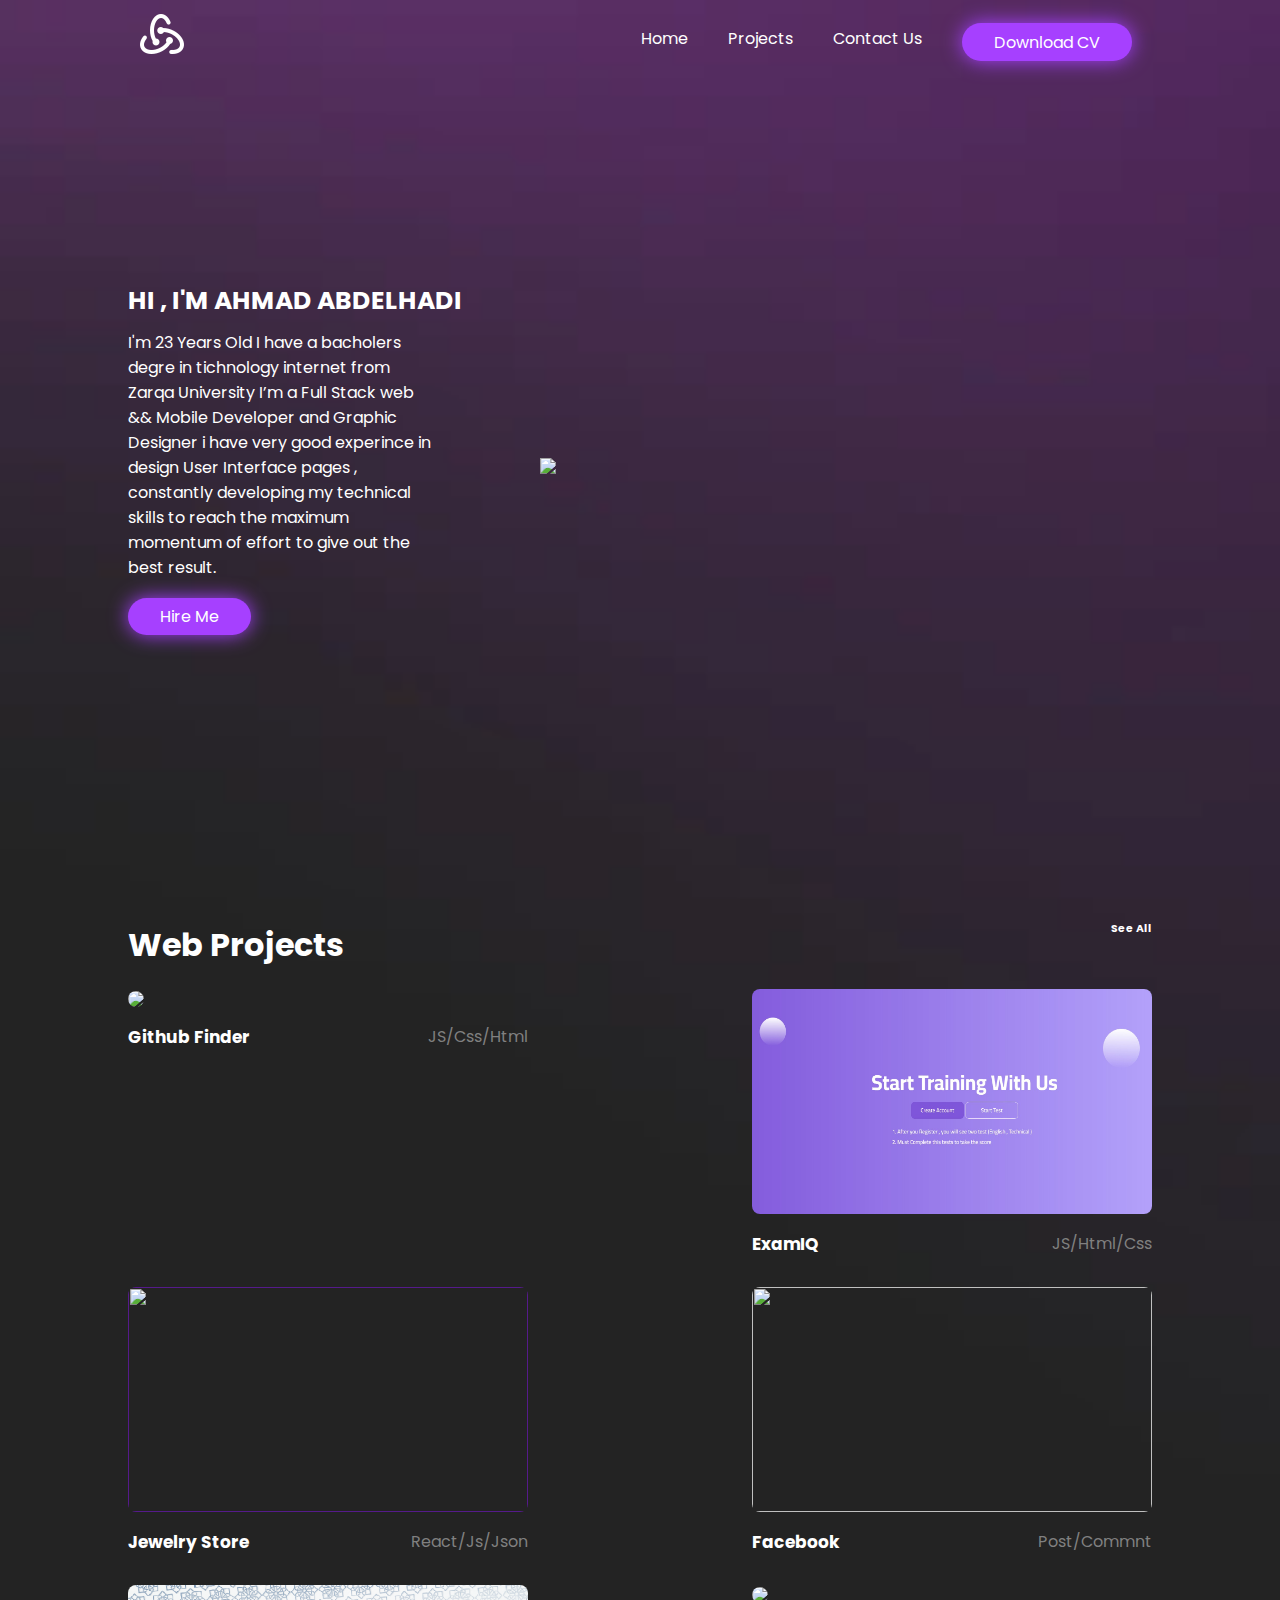
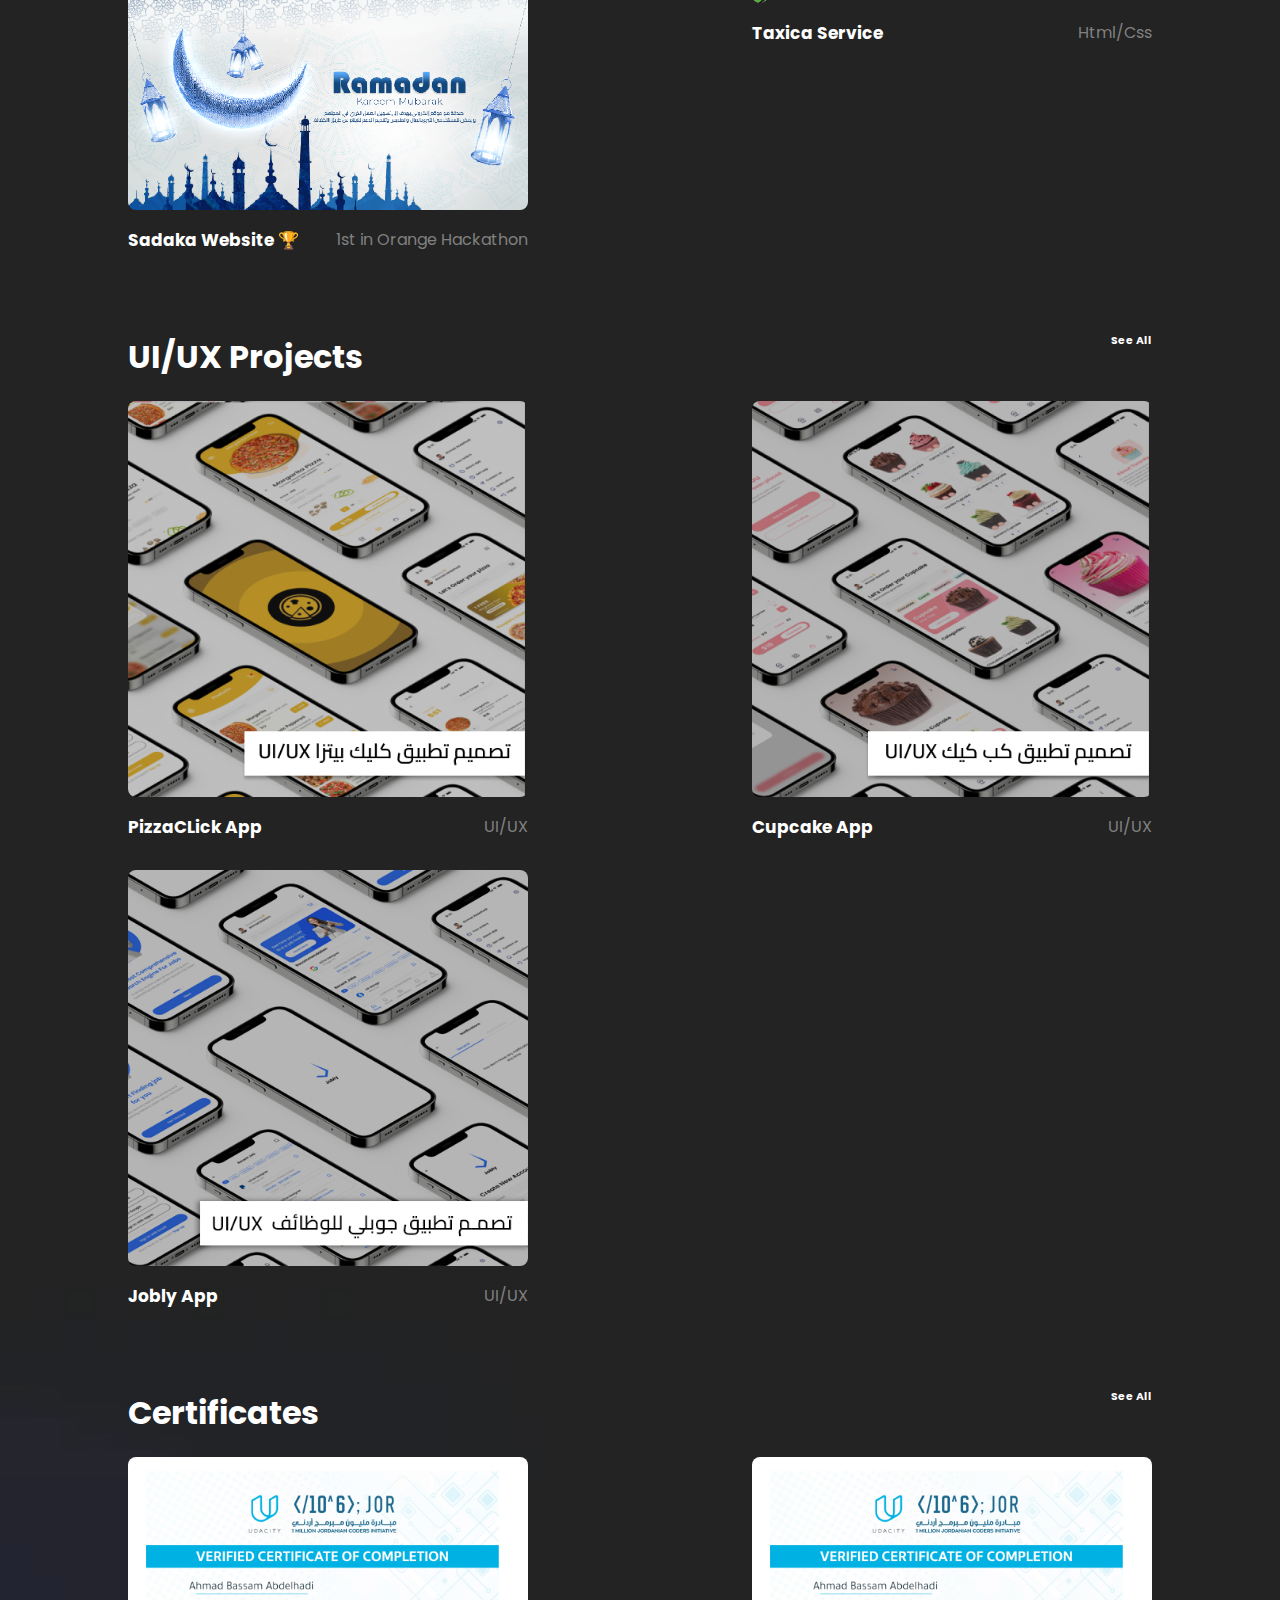
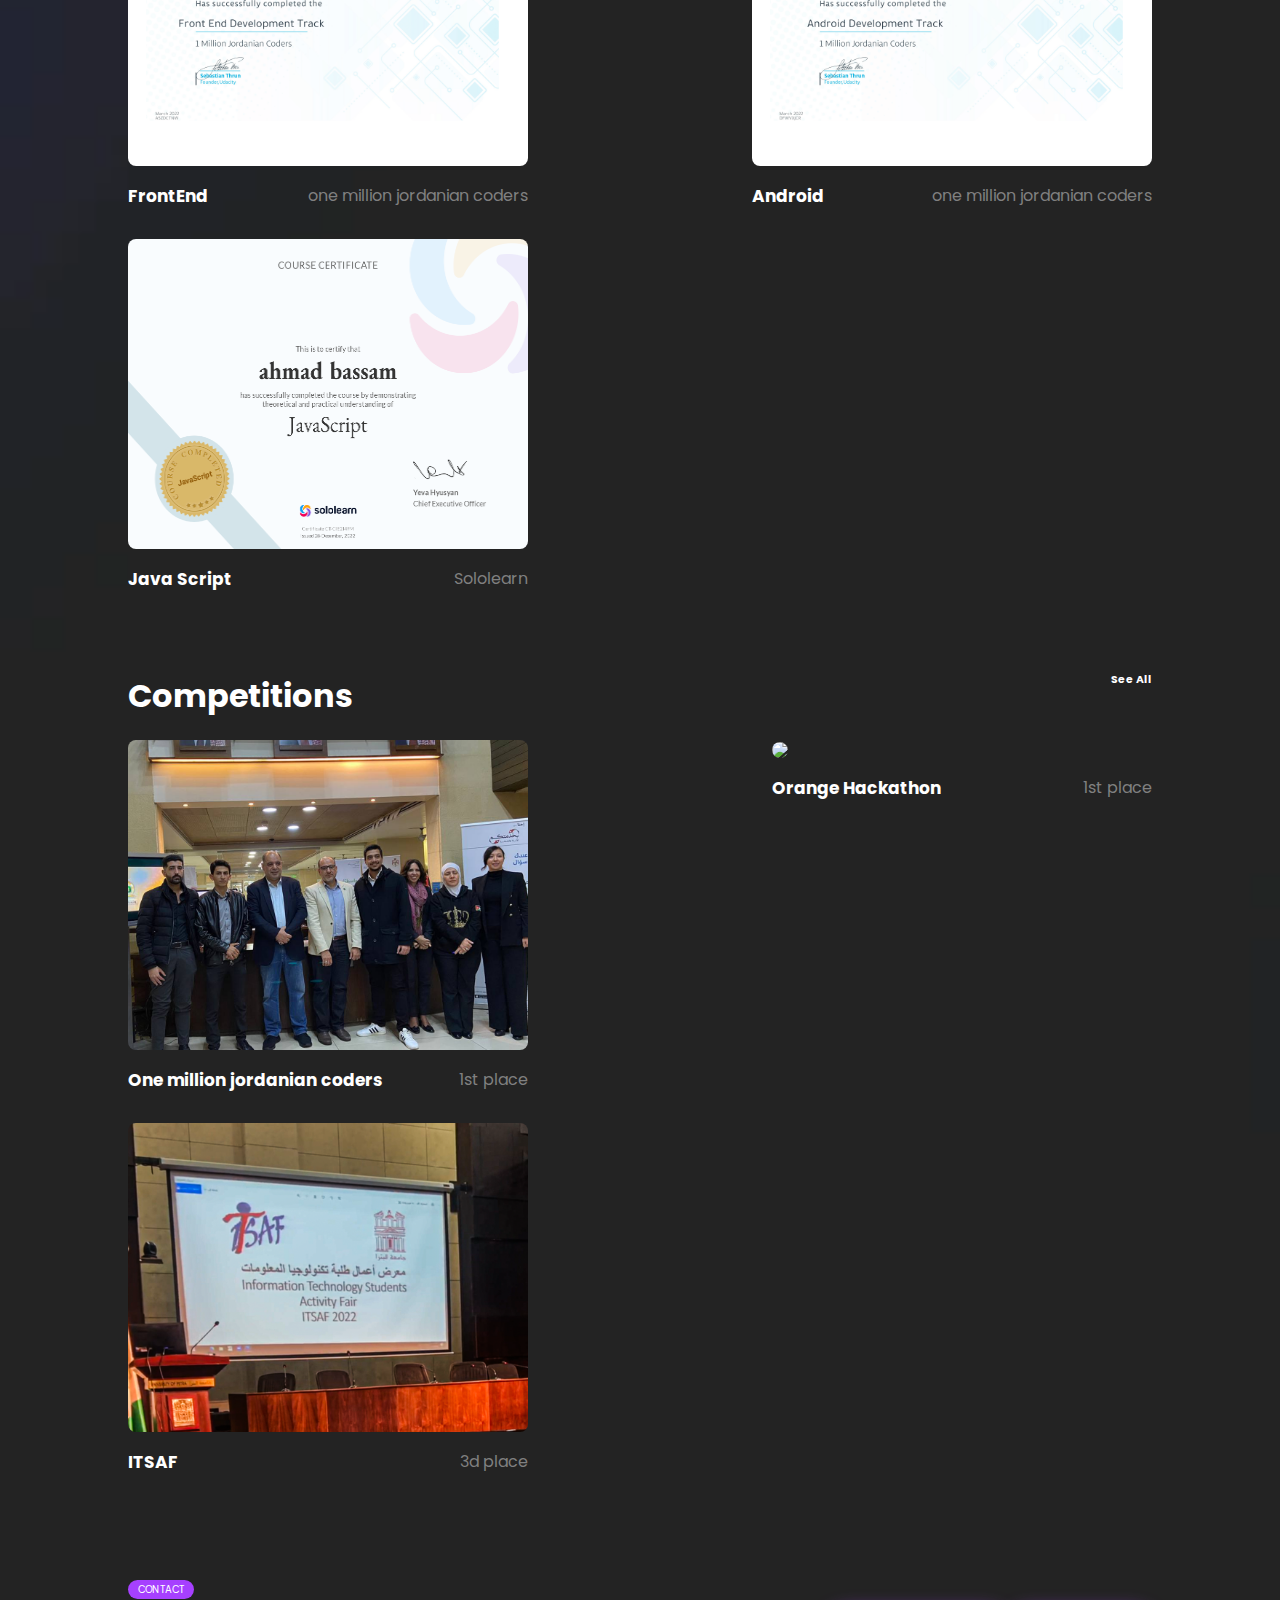
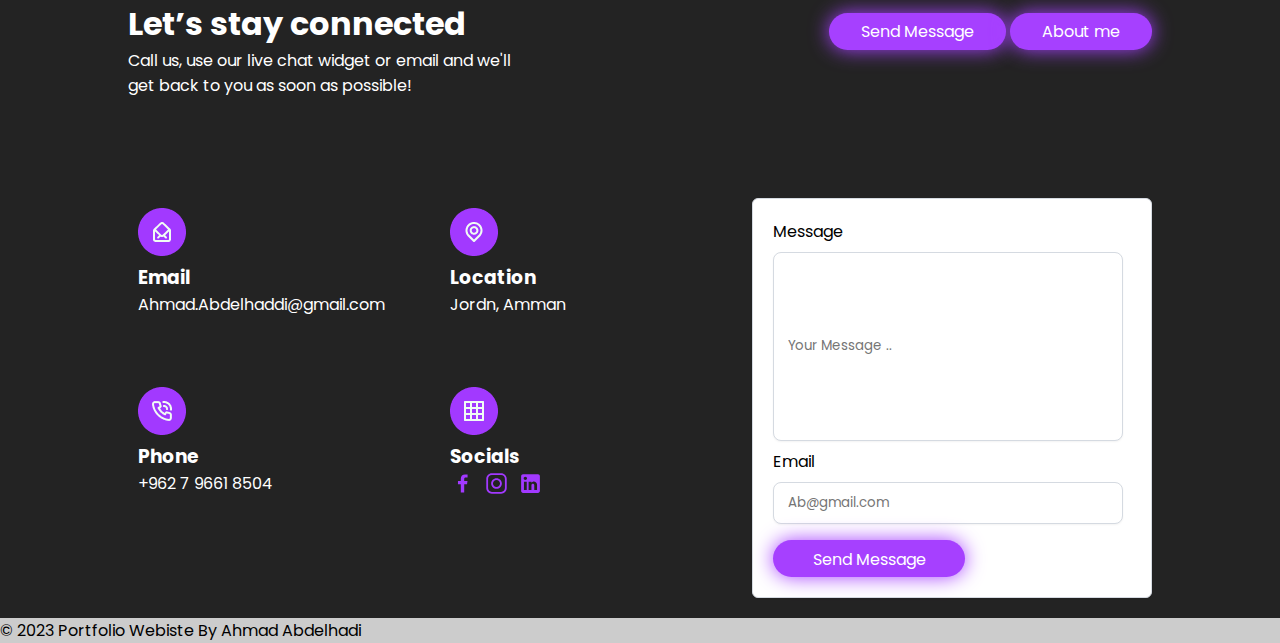
==== index.html @ 9fb90fd6 "update projects" ====
<!DOCTYPE html>
<html lang="en">
  <head>
    <meta charset="UTF-8" />
    <meta http-equiv="X-UA-Compatible" content="IE=edge" />
    <meta name="viewport" content="width=device-width, initial-scale=1.0" />

    <title>Portfolio</title>
    <link rel="stylesheet" href="css/style.css" />
    <style></style>
    <link
      rel="stylesheet"
      href="https://cdnjs.cloudflare.com/ajax/libs/font-awesome/6.4.0/css/all.min.css"
      integrity="sha512-iecdLmaskl7CVkqkXNQ/ZH/XLlvWZOJyj7Yy7tcenmpD1ypASozpmT/E0iPtmFIB46ZmdtAc9eNBvH0H/ZpiBw=="
      crossorigin="anonymous"
      referrerpolicy="no-referrer"
    />
    <link
      href="https://cdn.jsdelivr.net/npm/bootstrap@5.3.0-alpha3/dist/css/bootstrap.min.css"
      rel="stylesheet"
      integrity="sha384-KK94CHFLLe+nY2dmCWGMq91rCGa5gtU4mk92HdvYe+M/SXH301p5ILy+dN9+nJOZ"
      crossorigin="anonymous"
    />
    <link rel="icon" type="image/png" href="./favicon.png" />

    <!-- 

     -->

    <style>
      .info {
        padding-top: 10px;
      }
    </style>
  </head>

  <body>
    <div class="containerr">
      <nav>
        <div class="logo">
          <a href="index.html"> <img src="logo1.png" alt="" /></a>
        </div>
        <input type="checkbox" style="visibility: hidden" id="menu-toggle" />

        <label for="menu-toggle" class="menu-icon">&#9776;</label>
        <ul class="menu">
          <li><a href="index.html">Home</a></li>
          <li><a href="projects.html">Projects</a></li>
          <li><a href="contact.html">Contact Us</a></li>
          <li>
            <a href="CV_Ahamd_Abdelhadi.pdf" download
              ><button>Download CV</button></a
            >
          </li>
        </ul>
      </nav>

      <div class="content">
        <div class="text">
          <h1>Hi , I'm Ahmad Abdelhadi</h1>
          <p>
            I'm 23 Years Old I have a bacholers degre in tichnology internet
            from Zarqa University I’m a Full Stack web && Mobile Developer and
            Graphic Designer i have very good experince in design User Interface
            pages , constantly developing my technical skills to reach the
            maximum momentum of effort to give out the best result.
          </p>
          <a href="https://iwtsp.com/962796618504"><button>Hire Me</button></a>
        </div>
        <div class="image">
          <img src="img.png" />
          <!-- <hr
            style="
              border: 4px solid #a640ff;
              position: relative;
              bottom: 8px;
              box-shadow: 0 0 40px #a640ff;
            "
          /> -->
        </div>
      </div>

      <!--  -->

      <!-- Start Projects Section -->
      <div class="projects">
        <div class="text">
          <h1>Web Projects</h1>
          <h6><a href="projects.html">See All</a></h6>
        </div>

        <div class="pro_info">
          <!--  -->

          <div class="cardd">
            <a
              target="_blank"
              href="https://ahmadabdelhaddi.github.io/GitHub_Finder/"
              ><img
                width="550px"
                src="https://www.freecodecamp.org/news/content/images/2021/10/github-on-the-hunt-for-a-new-diversity-lead-developers-techworld-github-universe-png-800_450.png"
            /></a>
            <div class="info">
              <h5>Github Finder</h5>
              <p>JS/Css/Html</p>
            </div>
          </div>

          <!--  -->
          <div class="cardd">
            <a target="_blank" href="https://ahmadabdelhaddi.github.io/ExamIQ/"
              ><img width="550px" height="225vmin" src="weee.jpeg"
            /></a>
            <div class="info">
              <h5>ExamIQ</h5>
              <p>JS/Html/Css</p>
            </div>
          </div>

          <div class="cardd">
            <a target="_blank" href=""
              ><img
                width="550px"
                height="225px"
                src="https://i2.wp.com/www.theweddingvowsg.com/wp-content/uploads/2021/05/michael-trio-diamond-simulants-singapore.jpg?resize=468%2C215&ssl=1"
            /></a>
            <div class="info">
              <h5>Jewelry Store</h5>
              <p>React/Js/Json</p>
            </div>
          </div>

          <div class="cardd">
            <a
              target="_blank"
              href="https://ahmadabdelhaddi.github.io/GitHub_Finder/"
              ><img
                height="225px"
                src="https://designshack.net/wp-content/uploads/facebook-cover-image-tips.png"
            /></a>
            <div class="info">
              <h5>Facebook</h5>
              <p>Post/Commnt</p>
            </div>
          </div>

          <!--  -->
          <div class="cardd">
            <a
              target="_blank"
              href="https://ahmadabdelhaddi.github.io/Sadaka-Website---Hackathon-/"
              ><img width="550px" src="ppppp.png"
            /></a>
            <div class="info">
              <h5>Sadaka Website 🏆</h5>
              <p>1st in Orange Hackathon</p>
            </div>
          </div>
          <!--  -->

          <!--  -->
          <div class="cardd">
            <a
              target="_blank"
              href="https://ahmadabdelhaddi.github.io/Service-taxi-Website/"
              ><img
                width="550px"
                src="https://firstcarsblog.com/wp-content/uploads/2023/02/Hatta-Taxi-Cover-AR22023-1200x675.jpg"
            /></a>
            <div class="info">
              <h5>Taxica Service</h5>
              <p>Html/Css</p>
            </div>
          </div>
          <!--  -->
        </div>
      </div>
      <!-- End Projects Section -->

      <!-- Start Projects Section -->
      <div class="projects">
        <div class="text">
          <h1>UI/UX Projects</h1>
          <h6><a href="projects.html">See All</a></h6>
        </div>

        <div class="pro_info">
          <div class="cardd">
            <a
              target="_blank"
              href="https://www.behance.net/gallery/167825927/PizzaClick-Website-Landing-page-UIUX"
              ><img src="pro_1.png"
            /></a>
            <div class="info">
              <h5>PizzaCLick App</h5>
              <p>UI/UX</p>
            </div>
          </div>

          <div class="cardd">
            <a
              target="_blank"
              href="https://www.behance.net/gallery/166807751/-UIUX"
              ><img src="pro-2.png"
            /></a>
            <div class="info">
              <h5>Cupcake App</h5>
              <p>UI/UX</p>
            </div>
          </div>
          <div class="cardd">
            <a target="_blank"><img src="pro_4.png" /></a>
            <div class="info">
              <h5>Jobly App</h5>
              <p>UI/UX</p>
            </div>
          </div>
        </div>
      </div>
      <!-- End Projects Section -->

      <!-- Start Projects Section -->
      <div class="projects">
        <div class="text">
          <h1>Certificates</h1>
          <h6><a href="projects.html">See All</a></h6>
        </div>

        <div class="pro_info">
          <div class="cardd">
            <a target="_blank"><img src="frontEnd.png" /></a>
            <div class="info">
              <h5>FrontEnd</h5>
              <p>one million jordanian coders</p>
            </div>
          </div>

          <div class="cardd">
            <a target="_blank"><img src="Android.png" /></a>
            <div class="info">
              <h5>Android</h5>
              <p>one million jordanian coders</p>
            </div>
          </div>
          <div class="cardd">
            <a target="_blank"><img class="java" src="JS Certificate.png" /></a>
            <div class="info">
              <h5>Java Script</h5>
              <p>Sololearn</p>
            </div>
          </div>
        </div>
      </div>
      <!-- End Projects Section -->

      <div class="projects">
        <div class="text">
          <h1>Competitions</h1>
          <h6><a href="projects.html">See All</a></h6>
        </div>

        <div class="pro_info">
          <div class="cardd">
            <a target="_blank"><img src="frontEnds.png" /></a>
            <div class="info">
              <h5>One million jordanian coders</h5>
              <p>1st place</p>
            </div>
          </div>

          <div class="cardd">
            <a target="_blank"><img src="hackathon.png" /></a>
            <div class="info">
              <h5>Orange Hackathon</h5>
              <p>1st place</p>
            </div>
          </div>

          <div class="cardd">
            <a target="_blank"><img src="itesaf.png" /></a>
            <div class="info">
              <h5>ITSAF</h5>
              <p>3d place</p>
            </div>
          </div>
        </div>
      </div>

      <div class="contact">
        <div class="text">
          <span>CONTACT</span>
          <h1>Let’s stay connected</h1>
          <p>
            Call us, use our live chat widget or email and we'll get back to you
            as soon as possible!
          </p>
        </div>
        <div class="btns">
          <button type="button" class="btn btn-light">Send Message</button>

          <button type="button" class="btn btn-light">About me</button>
        </div>
      </div>

      <div class="icons">
        <div class="section">
          <div class="icon-info">
            <img src="email.png" alt="" />
            <h3>Email</h3>
            <p>Ahmad.Abdelhaddi@gmail.com</p>
          </div>

          <div class="icon-info">
            <img src="phone.png" alt="" />
            <h3>Phone</h3>
            <p>+962 7 9661 8504</p>
          </div>
        </div>

        <div class="section2">
          <div class="icon-info">
            <img src="Location.png" alt="" />
            <h3>Location</h3>
            <p>Jordn, Amman</p>
          </div>

          <div class="icon-info">
            <img src="socials.png" alt="" />
            <h3>Socials</h3>
            <p class="imgs">
              <a target="_blank" href="https://www.facebook.com/Ahamd.555"
                ><img src="Facebook.svg" width="25px"
              /></a>
              <a
                target="_blank"
                href="https://www.instagram.com/ahmad.bassam.1999/"
                ><img src="Instagram.svg" width="25px"
              /></a>
              <a
                target="_blank"
                href="https://www.linkedin.com/in/ahmadabdelhaddi/"
                ><img src="LinkedIn.svg" width="25px"
              /></a>
            </p>
          </div>
        </div>
        <div class="form">
          <label>Message </label>
          <input type="text" placeholder="Your Message .." />

          <label>Email </label>
          <input type="email" class="msg" placeholder="Ab@gmail.com" />

          <button style="margin-top: 5px; border-radius: 8px">
            Send Message
          </button>
        </div>
      </div>
    </div>
    <div class="footer">
      <!-- Remove the container if you want to extend the Footer to full width. -->

      <footer class="bg-dark text-center text-white">
        <!-- Grid container -->
        <div class="container p-4 pb-0">
          <!-- Section: Social media -->
          <section class="mb-4">
            <!-- Facebook -->
            <a
              target="_blank"
              class="btn btn-outline-light btn-floating m-1"
              href="https://www.facebook.com/Ahamd.555"
              role="button"
              ><i class="fab fa-facebook-f"></i
            ></a>

            <!-- Instagram -->
            <a
              target="_blank"
              class="btn btn-outline-light btn-floating m-1"
              href="https://www.instagram.com/ahmad.bassam.1999/"
              role="button"
              ><i class="fab fa-instagram"></i
            ></a>

            <!-- Linkedin -->
            <a
              target="_blank"
              class="btn btn-outline-light btn-floating m-1"
              href="https://www.linkedin.com/in/ahmadabdelhaddi/"
              role="button"
              ><i class="fab fa-linkedin-in"></i
            ></a>

            <!-- Github -->
            <a
              target="_blank"
              class="btn btn-outline-light btn-floating m-1"
              href="https://github.com/ahmadabdelhaddi"
              role="button"
              ><i class="fab fa-github"></i
            ></a>
          </section>
          <!-- Section: Social media -->
        </div>
        <!-- Grid container -->

        <!-- Copyright -->
        <div
          class="text-center p-3"
          style="background-color: rgba(0, 0, 0, 0.2)"
        >
          © 2023 Portfolio Webiste By Ahmad Abdelhadi
          <a class="text-white" href=""></a>
        </div>
        <!-- Copyright -->
      </footer>

      <!-- End of .container -->
    </div>

    <!-- End Container -->
  </body>
</html>
---- css/style.css ----
@import url("https://fonts.googleapis.com/css2?family=Poppins:wght@400;500;600;700&display=swap");

* {
  padding: 0;
  margin: 0;
  box-sizing: border-box;
  font-family: "Poppins", sans-serif;
}

.containerr {
  background: #222323;

  width: 100%;
  height: 100%;
  overflow: hidden;
  background-image: url(../hero_image.webp);
  background-repeat: no-repeat;
  background-size: cover;
}

header {
  display: flex;
  justify-content: space-between;
  align-items: center;
  width: 80%;
  margin: auto;
  padding: 20px 0;
}

ul li {
  display: inline-block;
}

ul li a {
  color: white;
  text-decoration: none;
  margin: 0 10px;
}

ul li a:hover {
  color: #a640ff;
}

/* Start Content Section */
.java {
  height: 310px;
}
.content {
  display: flex;
  justify-content: space-between;
  align-items: center;
  width: 80%;
  height: 85vh;
  margin: auto;
}

.content .text {
  color: white;
  width: 50%;
}

.content .text h1 {
  font-size: 25px;
  text-transform: uppercase;
}
.content .text p {
  font-size: 16px;
  margin: 10px 0;
}

.content .image {
  width: 50%;
}

.content .image img {
  width: 900px;
  position: relative;
  right: 100px;
  top: 10px;
}

/* End Content Section */

/* Start Projects Section */

.projects {
  width: 80%;
  height: fit-content;
  margin: auto;
  background-image: url(../project_image.webp) !important;

  color: white;
  margin-top: 5rem;
}
.projects .text {
  margin: 20px 0;
}

.projects div img {
  width: 400px;
  border-radius: 8px;
}

.pro_info {
  display: grid;
  grid-template-columns: repeat(auto-fit, minmax(380px, auto));
  justify-content: space-between;
  gap: 30px;
}

.cardd .info {
  display: flex;
  justify-content: space-between;
}

.cardd .info p {
  color: #808080;
  display: flex;
  justify-content: flex-end;
  width: fit-content;
}

.cardd .info h5 {
  display: flex;
  justify-content: flex-end;
  width: fit-content;
}
/* photo animation */
.cardd a img:hover {
  border: 0.5px solid #ffffff;
  box-shadow: 0 0 15px #a640ff;
  transition: 0.5s;
}

/* Start Projects Section */

.skills {
  width: 80%;
  margin: auto;
  margin-top: 10px;
  position: relative;
  top: 40px;
}

.skills h1 {
  color: white;
}

.skills .card-group {
  display: flex;
  gap: 20px;
}

.skills .card-group .card {
  display: flex;
  justify-content: center;
  align-items: center;
}
.skills .card-group .card:hover {
  border: 2px solid #a640ff;
  box-shadow: 0 0 20px #a640ff;
}

/* Start Contact Page */

.contact {
  display: flex;
  width: 80%;
  margin: 100px auto;
  justify-content: space-between;
}

.contact .text {
  color: white;
}

.contact .text span {
  width: 40%;
  height: 20px;
  font-size: 10px;
  padding: 2px 10px;
  background-color: #a640ff;
  border-radius: 32px;
}

.contact .btns {
  margin-top: 10px;
  padding: 20px 0;
}
/* End Contact Page */

/* Start Icons Section */
.icons {
  display: grid;
  grid-template-columns: repeat(3, 1fr);
  justify-content: space-between;

  /* grid-template-columns: repeat(auto-fit, minmax(270px, auto)); */
  width: 80%;
  margin: auto;
  grid-template-areas:
    "icons icons form form "
    "icons icons form form";
}

.icons.section {
  display: grid;
  justify-content: space-around;
  grid-area: icons;
}
.icons .icon-info {
  margin-bottom: 50px;
  padding: 10px;
}

.icons .icon-info h3,
p {
  color: white;
  width: 60%;
}

.icon-info .imgs img {
  margin-right: 5px;
}

.icons .form {
  background-color: #ffffff;
  width: 400px;
  height: 400px;
  border-radius: 6px;
  grid-area: form;
}

.form {
  display: flex;
  flex-direction: column;
  padding: 20px 20px;
  gap: 8px;
  width: 40%;
  /* White */
  margin-bottom: 20px;

  background: #ffffff;
  /* Gray/200 */

  border: 1px solid #d5dae1;
  box-shadow: 0px 1px 2px rgba(0, 0, 0, 0.05);
  border-radius: 8px;
}

.icons .form input {
  padding: 10px 14px;

  width: 350px;

  /* White */

  background: #ffffff;
  /* Gray/200 */

  border: 1px solid #d5dae1;
  box-shadow: 0px 1px 2px rgba(0, 0, 0, 0.05);
  border-radius: 8px;
}

.icons .form > input:nth-child(2) {
  padding: 10px 14px;

  width: 350px;
  height: 200px;
  /* White */

  background: #ffffff;
  /* Gray/200 */

  border: 1px solid #d5dae1;
  box-shadow: 0px 1px 2px rgba(0, 0, 0, 0.05);
  border-radius: 8px;
}

.form button {
  width: 12rem;
  display: flex;
  justify-content: center;
}

.footer {
}
/* buttons */
button {
  z-index: 1;
  position: relative;
  font-size: inherit;
  font-family: inherit;
  color: white;
  padding: 0.4em 2em;
  outline: none;
  border: none;
  background-color: #a640ff;
  overflow: hidden;
  border-radius: 32px !important;
  transition: color 0.4s ease-in-out;
  box-shadow: 0 0 20px #a640ff;
  margin-top: 0.4rem;
  margin-top: 8px !important;
}

button::before {
  content: "";
  z-index: -1;
  position: absolute;
  top: 50%;
  left: 50%;
  width: 1em;
  height: 1em;
  border-radius: 50%;
  background-color: #ffffff;
  transform-origin: center;
  transform: translate3d(-50%, -50%, 0) scale3d(0, 0, 0);
  transition: transform 0.45s ease-in-out;
}

button:hover {
  cursor: pointer;
  color: #161616;
}

button:hover::before {
  transform: translate3d(-50%, -50%, 0) scale3d(15, 15, 15);
}

/* media query */

h5 {
  font-size: 17px !important;
  width: 300px;
}

nav {
  display: flex;
  justify-content: space-between;
  align-items: center;
  color: #fff;
  padding: 10px;
  width: 80%;
  margin: auto;
}

.logo {
  font-size: 20px;
  font-weight: bold;
}

.menu-icon {
  cursor: pointer;
  font-size: 24px;
  margin-right: 0px;
  display: none;
}

.menu {
  display: flex;
  list-style: none;
  margin: 0;
  padding: 0;
  justify-content: center;
  align-items: center;
}

.menu li {
  margin-left: 20px;
  display: flex;
  justify-content: center;
  align-items: center;
  flex-direction: column;
}

.menu li a {
  color: #fff;
  text-decoration: none;
}

.menu li a:hover {
  color: #a640ff;
}

@media only screen and (max-width: 500px) {
  .java {
    height: auto;
  }
  .conent {
    display: flex;
    flex-direction: column;
    justify-content: center;
  }

  .cardd .info {
    display: grid;
  }
  .content .image {
    width: 200px;
  }
  .contact {
    display: flex;
    flex-direction: column;
  }

  .icons {
    display: flex;
    flex-direction: column;
  }

  .icons .form {
    width: 300px;
  }
  .icons .form > input:nth-child(2) {
    padding: 10px 14px;
    width: 250px;
    height: 200px;
    background: #ffffff;
    border: 1px solid #d5dae1;
    box-shadow: 0px 1px 2px rgba(0, 0, 0, 0.05);
    border-radius: 8px;
  }
  .icons .form input {
    padding: 10px 14px;
    width: 250px;
    background: #ffffff;
    border: 1px solid #d5dae1;
    box-shadow: 0px 1px 2px rgba(0, 0, 0, 0.05);
    border-radius: 8px;
  }
  .projects {
    width: 80%;
    margin: auto;
    /* background-image: url(../footer_image.webp) !important; */

    color: white;
    margin-top: 2rem;
  }

  .projects div img {
    width: 300px;
    border-radius: 8px;
  }

  .icons .icon-info h3,
  p {
    color: white;
    width: 300px;
  }

  .content .text p {
    font-size: 10px;
    margin: 10px 0;
  }

  .content .text h1 {
    font-size: 20px;
    text-transform: uppercase;
  }

  h5 {
    margin-top: 4px;
    font-size: 20px !important;
    padding: 0 10p;
    width: 257px;
  }
  .cardd .info p {
    color: #808080;
    /* width: 124px;
    color: #808080; */
    /* width: 124px; */
    display: flex;
    justify-content: flex-start;
    width: fit-content;
  }
}

@media screen and (min-width: 501px) and (max-width: 821px) {
  .java {
    height: auto;
  }
  .section {
    display: flex;
    margin: auto;
  }
  .section2 {
    display: flex;
    margin: auto;
  }
  .projects {
    width: 90%;
  }
  h5 {
    font-size: 0.8rem;
  }
  .icons .icon-info h3,
  p {
    color: white;
    width: 300px;
  }

  .content .text p {
    font-size: 14px;
    margin: 10px 0;
  }

  .content .text h1 {
    font-size: 23px;
    text-transform: uppercase;
  }

  .contact {
    display: flex;
    justify-content: space-between;
    align-items: center;
  }

  .icons {
    display: flex;
    flex-wrap: wrap;
    /* align-items: center; */
  }

  .icons .form {
    width: 444px;
  }
  .icons .form > input:nth-child(2) {
    padding: 10px 14px;
    width: 405px;
    height: 200px;
    background: #ffffff;
    border: 1px solid #d5dae1;
    box-shadow: 0px 1px 2px rgba(0, 0, 0, 0.05);
    border-radius: 8px;
  }
  .icons .form input {
    padding: 10px 14px;
    width: 405px;
    background: #ffffff;
    border: 1px solid #d5dae1;
    box-shadow: 0px 1px 2px rgba(0, 0, 0, 0.05);
    border-radius: 8px;
  }

  .pro_info {
    display: grid;
    grid-template-columns: repeat(auto-fit, minmax(320px, auto));
    justify-content: space-between;
    gap: 30px;
  }

  .projects div img {
    width: 350px;
    border-radius: 8px;
  }
}

/*  */
@media screen and (max-width: 790px) {
  .menu {
    display: none;
    position: absolute;
    top: 60px;
    right: 30px;
    /* width: 39%; */
    background-color: #333;
    padding: 5px;
    text-align: center;
    z-index: 5;
  }
  /*  */
  .menu li {
    margin: 10px 0;
  }

  .menu-icon {
    display: block;
  }

  #menu-toggle:checked ~ .menu {
    display: block;
  }
}

@media screen and (min-width: 789px) and (max-width: 900) {
  .icons .icon-info h3,
  p {
    color: white;
    width: 300px;
  }

  .content .text h1 {
    font-size: 23px;
    text-transform: uppercase;
  }
  .content .text {
    color: white;
    width: 50%;
    z-index: 99;
  }

  .content .text p {
    font-size: 18px;
    margin: 10px 0;
    width: 542px;
  }

  .contact {
    display: flex;
    flex-direction: column;
    justify-content: center;
    align-items: center;
  }

  .icons {
    display: flex;
    flex-direction: column;
    justify-content: center;
    align-items: center;
  }

  .icons .form {
    width: 444px;
  }

  .icons .form {
    background-color: #ffffff;
    width: 300px;
    height: 400px;
    border-radius: 6px;
    grid-area: form;
  }

  .icons .form > input:nth-child(2) {
    padding: 10px 14px;
    width: 405px;
    height: 200px;
    background: #ffffff;
    border: 1px solid #d5dae1;
    box-shadow: 0px 1px 2px rgba(0, 0, 0, 0.05);
    border-radius: 8px;
  }
  .icons .form input {
    padding: 10px 14px;
    width: 405px;
    background: #ffffff;
    border: 1px solid #d5dae1;
    box-shadow: 0px 1px 2px rgba(0, 0, 0, 0.05);
    border-radius: 8px;
  }
}
.card-text:last-child {
  margin-bottom: 0;
  width: 101%;
}

.projects .text {
  display: flex;
  justify-content: space-between;
}

.projects .text a {
  text-decoration: none;
  color: white;
}
.projects .text h6 a:hover {
  color: #a640ff;
}
/* @media screen and (min-width: 900px)  {
} */

/* ######################################3 */
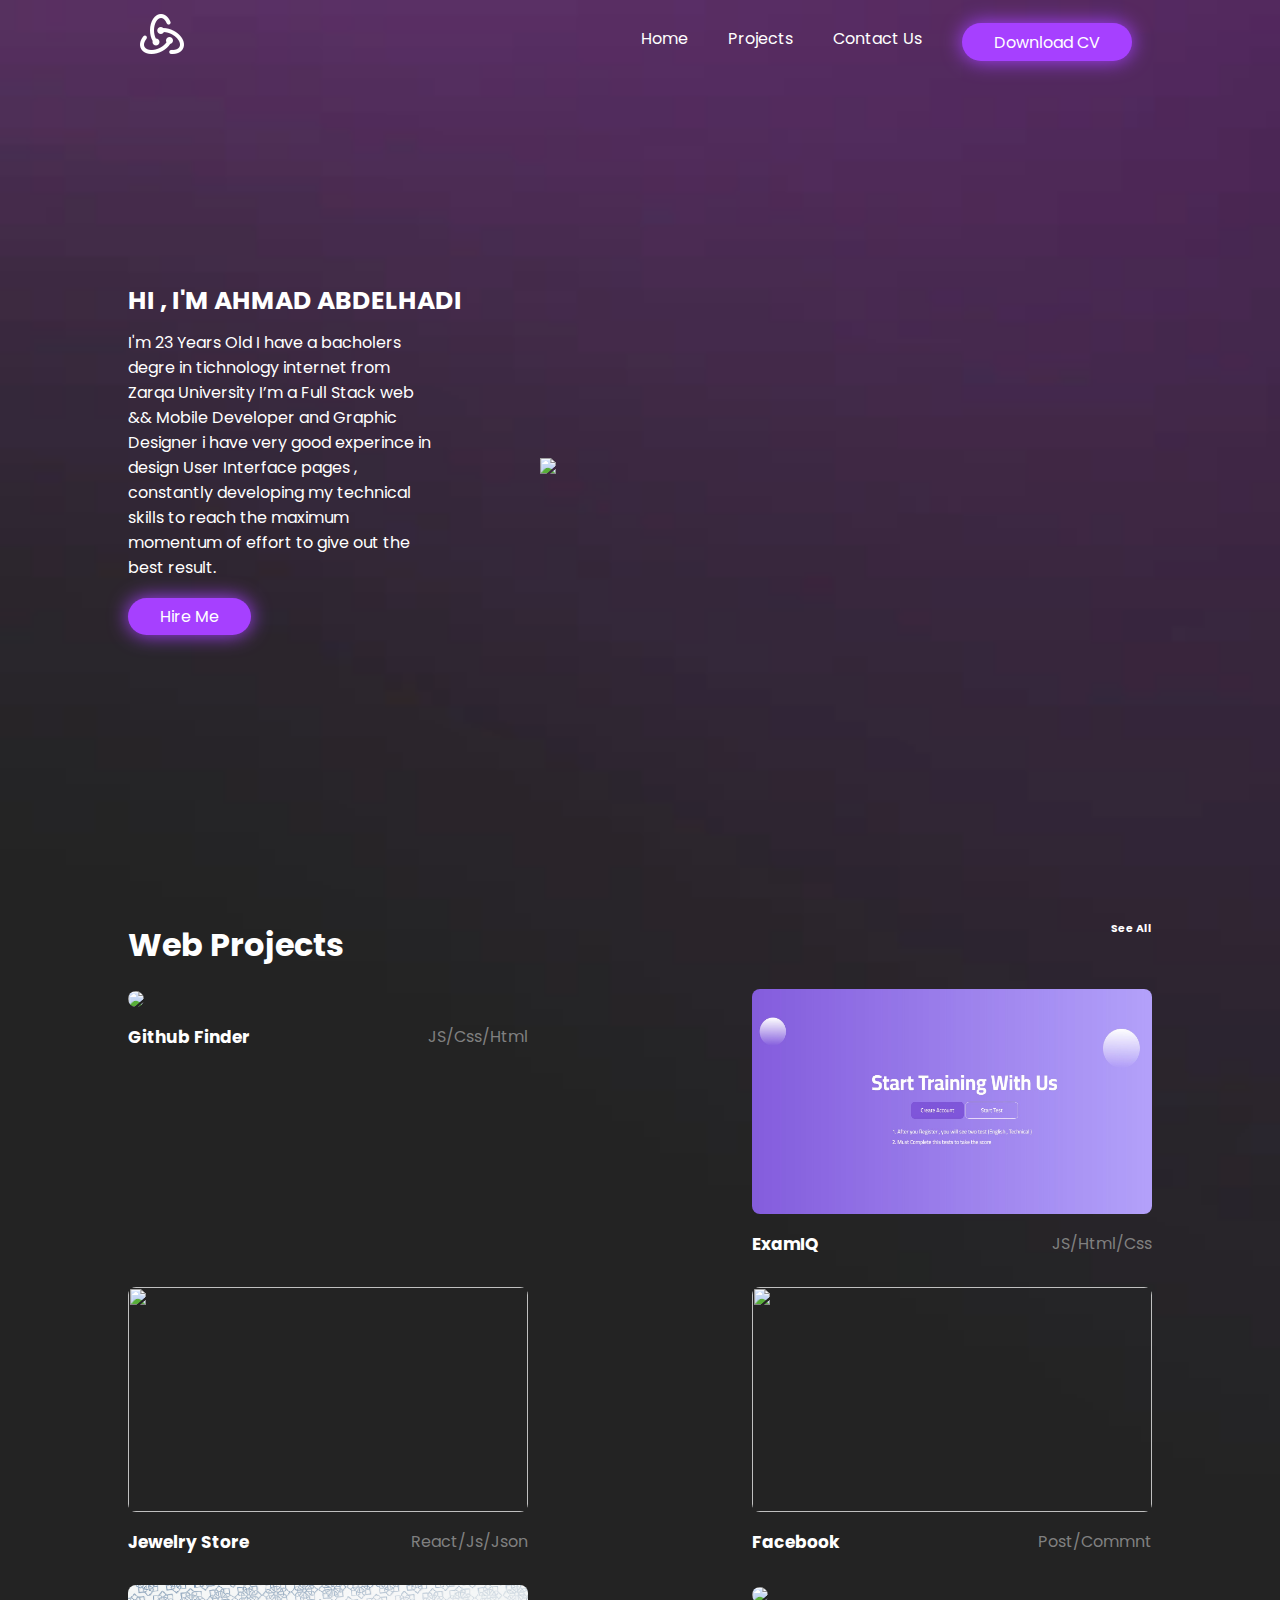
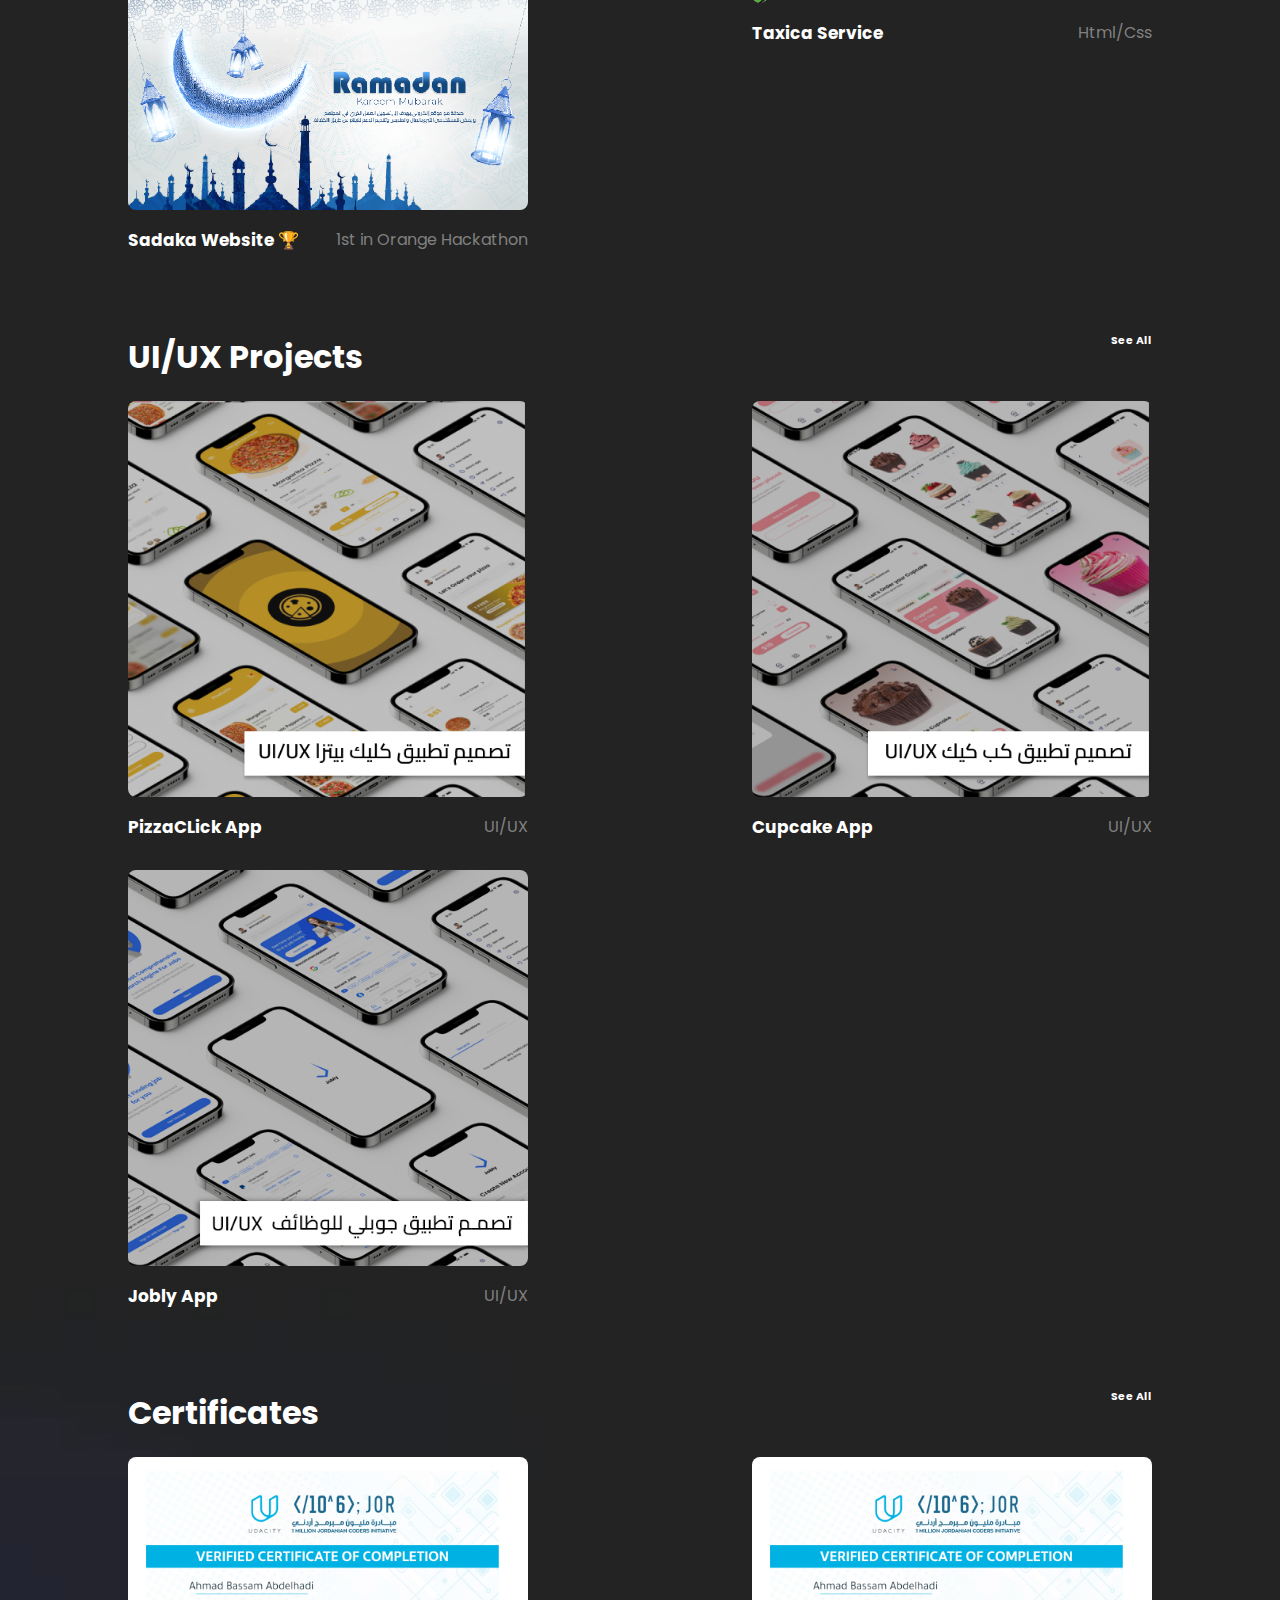
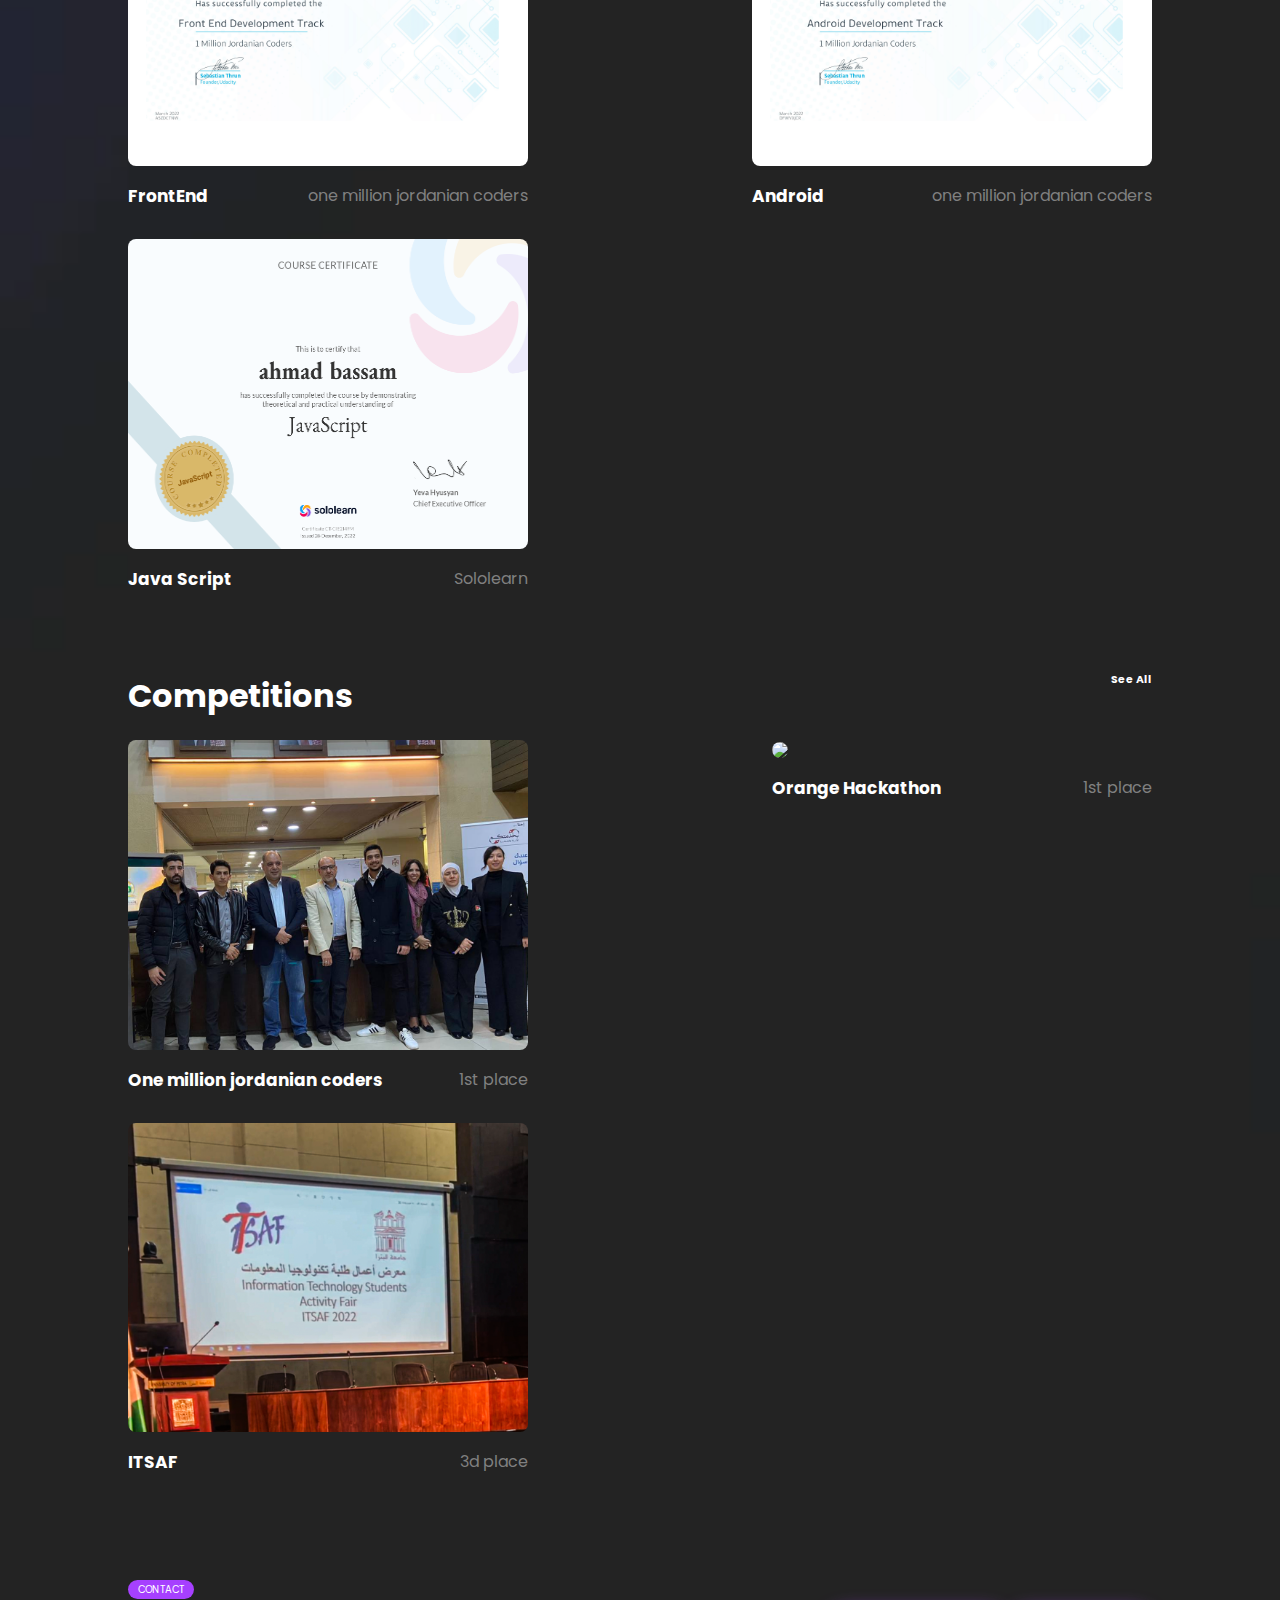
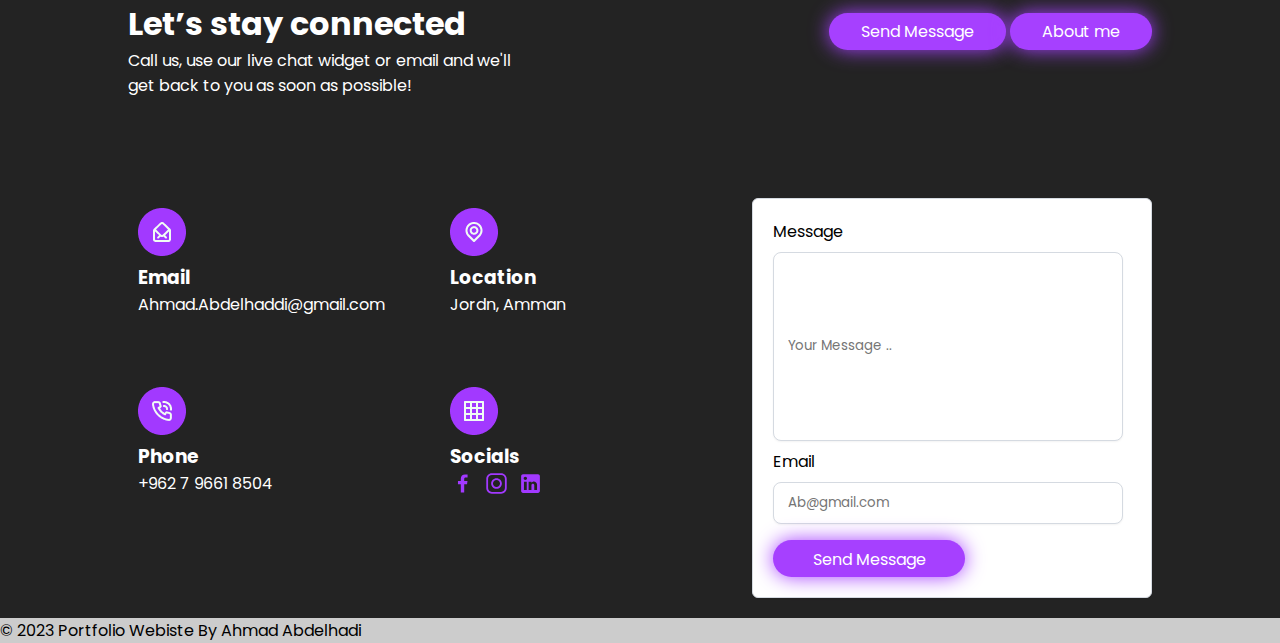
==== commit 05a2f715: "change url in index page" ====
--- a/index.html
+++ b/index.html
@@ -95,7 +95,7 @@
           <div class="cardd">
             <a
               target="_blank"
-              href="https://ahmadabdelhaddi.github.io/GitHub_Finder/"
+              href="https://github.com/ahmadabdelhaddi/GitHub_Finder"
               ><img
                 width="550px"
                 src="https://www.freecodecamp.org/news/content/images/2021/10/github-on-the-hunt-for-a-new-diversity-lead-developers-techworld-github-universe-png-800_450.png"
@@ -108,7 +108,7 @@
 
           <!--  -->
           <div class="cardd">
-            <a target="_blank" href="https://ahmadabdelhaddi.github.io/ExamIQ/"
+            <a target="_blank" href="https://github.com/ahmadabdelhaddi/ExamIQ"
               ><img width="550px" height="225vmin" src="weee.jpeg"
             /></a>
             <div class="info">
@@ -118,7 +118,9 @@
           </div>
 
           <div class="cardd">
-            <a target="_blank" href=""
+            <a
+              target="_blank"
+              href="https://github.com/ahmadabdelhaddi/jewelry_Stores"
               ><img
                 width="550px"
                 height="225px"
@@ -133,7 +135,7 @@
           <div class="cardd">
             <a
               target="_blank"
-              href="https://ahmadabdelhaddi.github.io/GitHub_Finder/"
+              href="https://github.com/ahmadabdelhaddi/GitHub_Finder"
               ><img
                 height="225px"
                 src="https://designshack.net/wp-content/uploads/facebook-cover-image-tips.png"
@@ -148,7 +150,7 @@
           <div class="cardd">
             <a
               target="_blank"
-              href="https://ahmadabdelhaddi.github.io/Sadaka-Website---Hackathon-/"
+              href="https://github.com/ahmadabdelhaddi/Sadaka-Website---Hackathon-"
               ><img width="550px" src="ppppp.png"
             /></a>
             <div class="info">
@@ -162,7 +164,7 @@
           <div class="cardd">
             <a
               target="_blank"
-              href="https://ahmadabdelhaddi.github.io/Service-taxi-Website/"
+              href="https://github.com/ahmadabdelhaddi/Service-taxi-Website"
               ><img
                 width="550px"
                 src="https://firstcarsblog.com/wp-content/uploads/2023/02/Hatta-Taxi-Cover-AR22023-1200x675.jpg"
@@ -177,7 +179,7 @@
       </div>
       <!-- End Projects Section -->
 
-      <!-- Start Projects Section -->
+      <!-- ui ux -->
       <div class="projects">
         <div class="text">
           <h1>UI/UX Projects</h1>
@@ -217,9 +219,8 @@
           </div>
         </div>
       </div>
-      <!-- End Projects Section -->
-
-      <!-- Start Projects Section -->
+
+      <!--  certefcate  -->
       <div class="projects">
         <div class="text">
           <h1>Certificates</h1>
@@ -251,8 +252,8 @@
           </div>
         </div>
       </div>
-      <!-- End Projects Section -->
-
+
+      <!--  copetetion  -->
       <div class="projects">
         <div class="text">
           <h1>Competitions</h1>
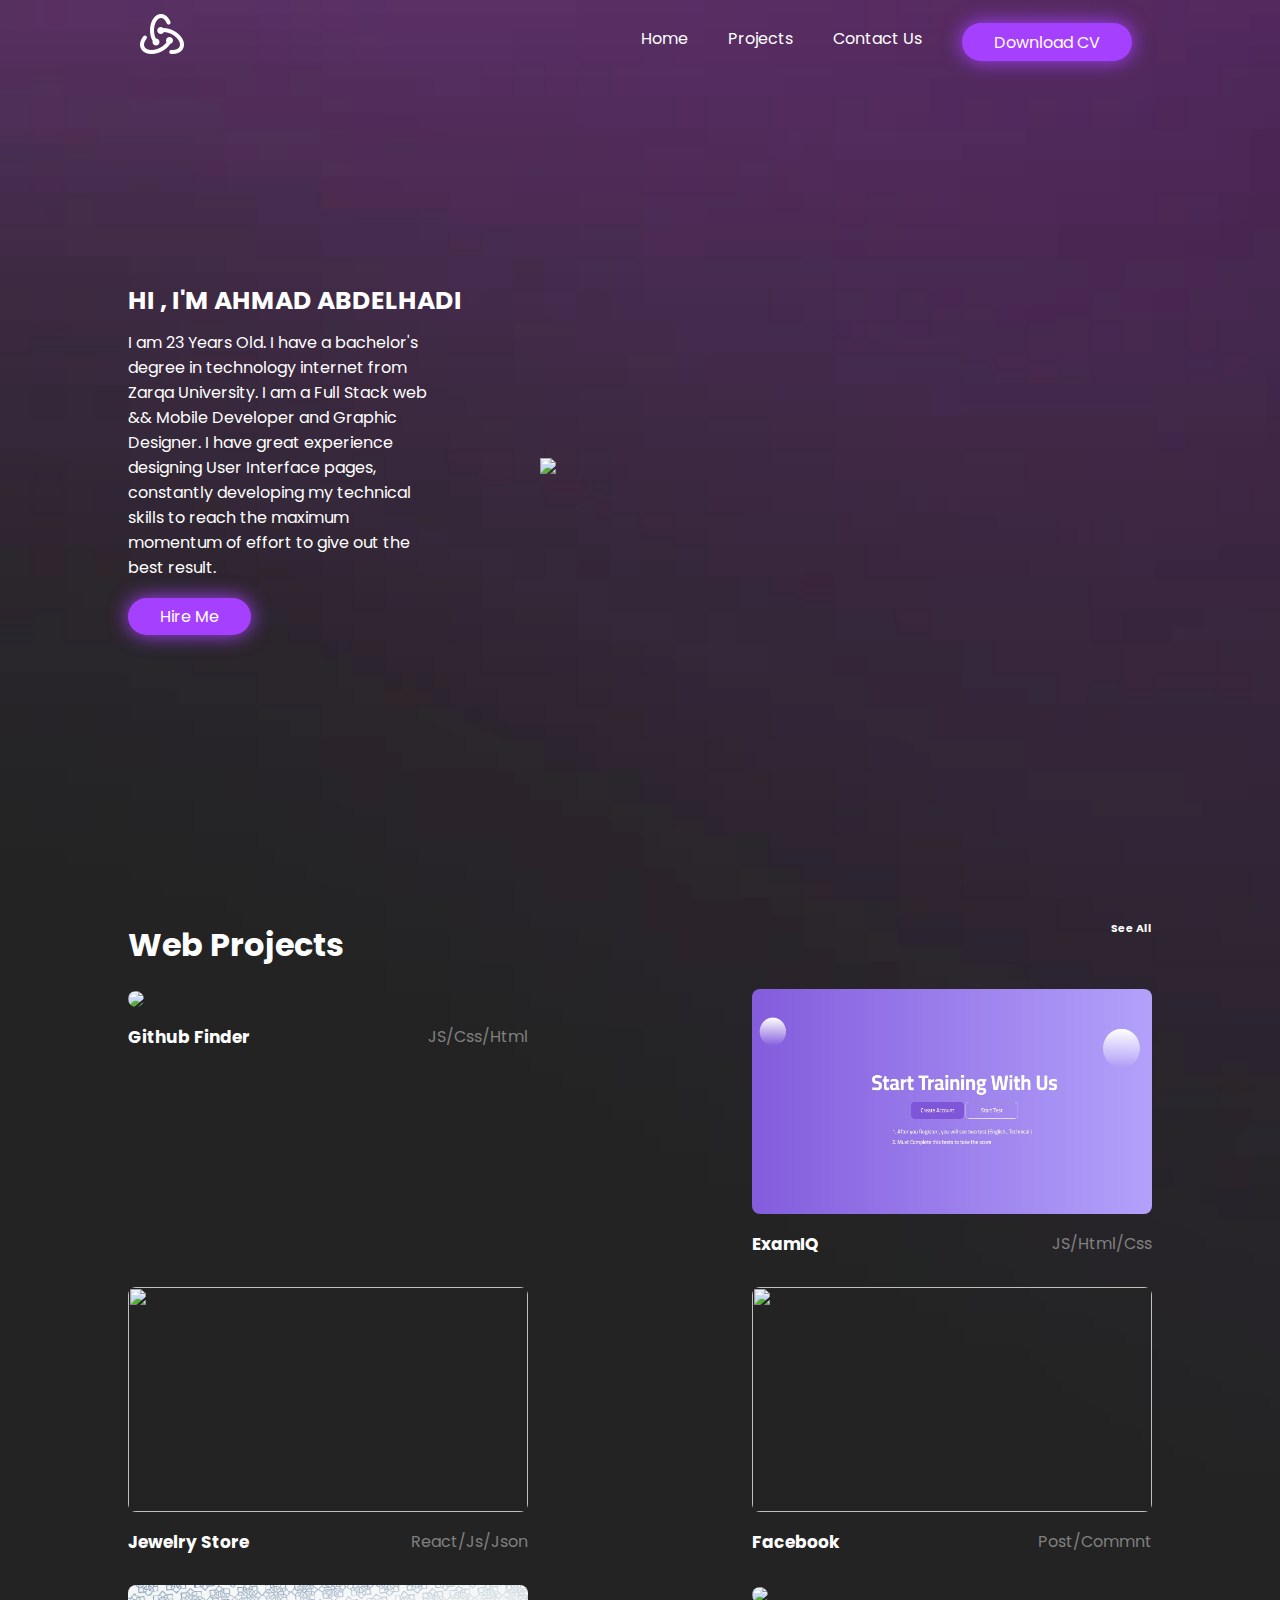
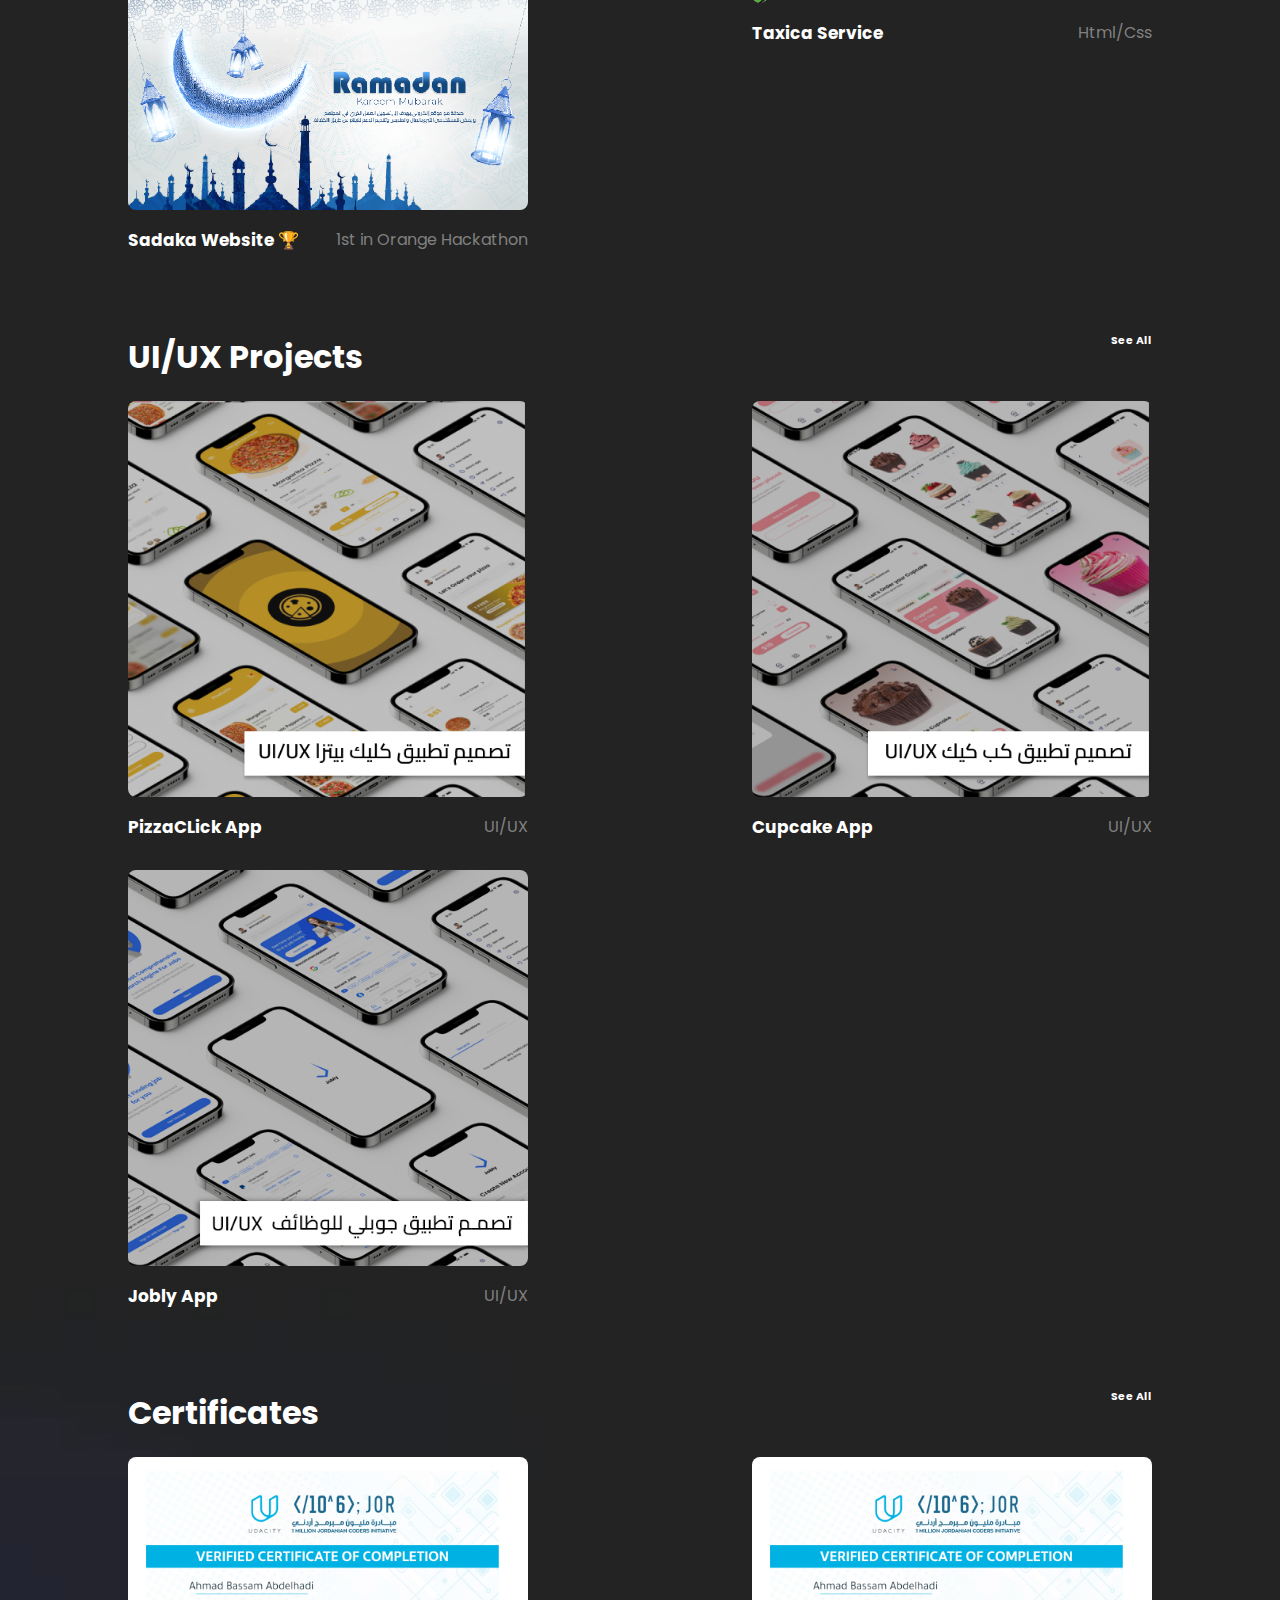
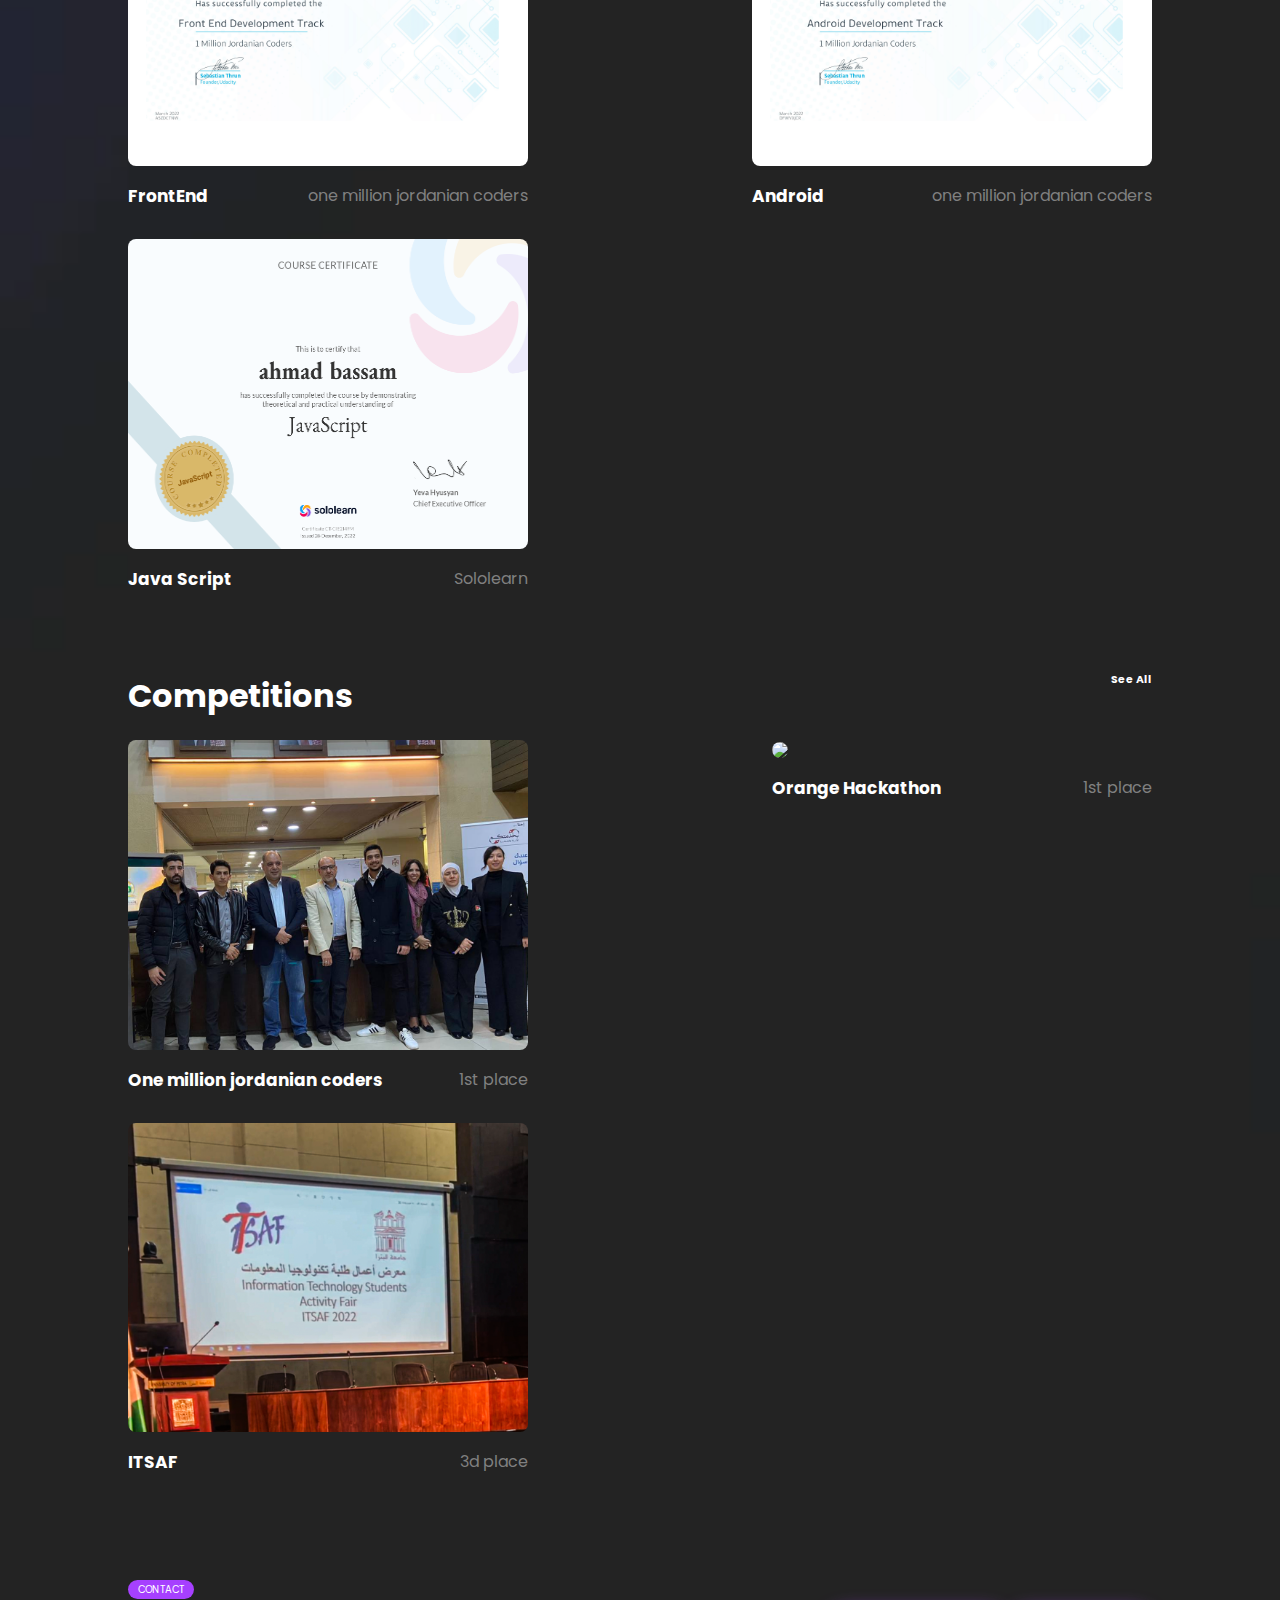
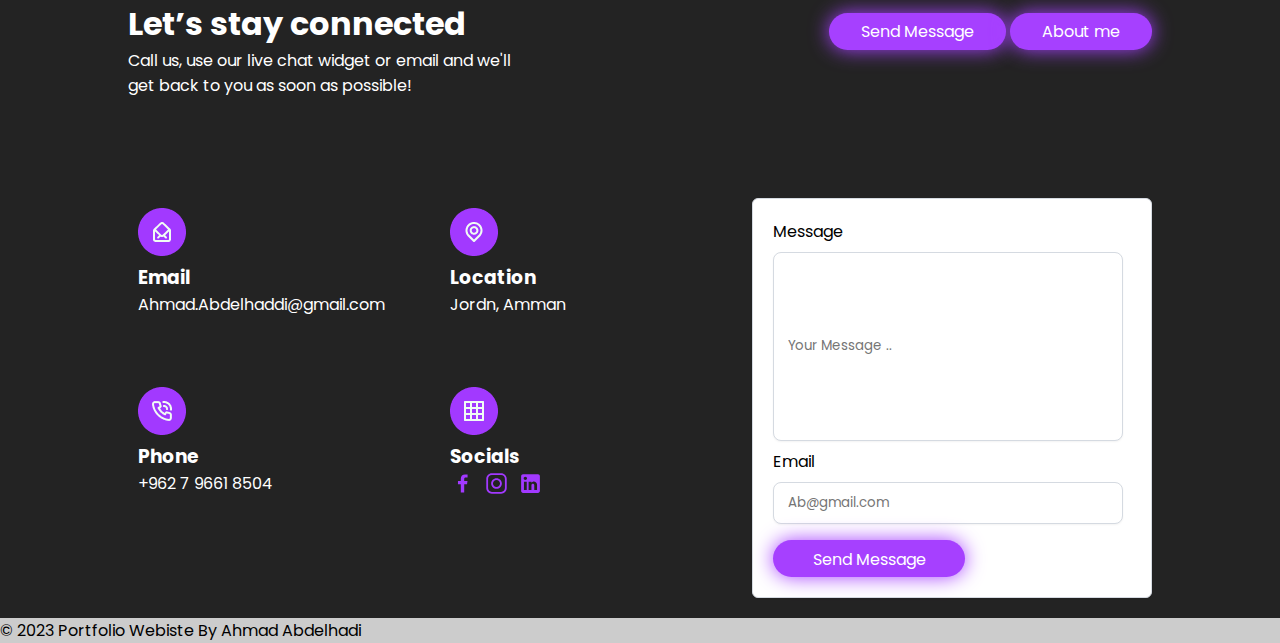
==== commit cf6614c5: "Fixed some grammar in index.html" ====
--- a/index.html
+++ b/index.html
@@ -59,11 +59,11 @@
         <div class="text">
           <h1>Hi , I'm Ahmad Abdelhadi</h1>
           <p>
-            I'm 23 Years Old I have a bacholers degre in tichnology internet
-            from Zarqa University I’m a Full Stack web && Mobile Developer and
-            Graphic Designer i have very good experince in design User Interface
-            pages , constantly developing my technical skills to reach the
-            maximum momentum of effort to give out the best result.
+            I am 23 Years Old. I have a bachelor's degree in technology internet
+            from Zarqa University. I am a Full Stack web && Mobile Developer and
+            Graphic Designer. I have great experience designing User Interface pages,
+            constantly developing my technical skills to reach the maximum momentum
+            of effort to give out the best result.
           </p>
           <a href="https://iwtsp.com/962796618504"><button>Hire Me</button></a>
         </div>
@@ -120,7 +120,7 @@
           <div class="cardd">
             <a
               target="_blank"
-              href="https://github.com/ahmadabdelhaddi/jewelry_Stores"
+              href="https://github.com/ahmadabdelhaddi/jewelry_Store"
               ><img
                 width="550px"
                 height="225px"
@@ -135,7 +135,7 @@
           <div class="cardd">
             <a
               target="_blank"
-              href="https://github.com/ahmadabdelhaddi/GitHub_Finder"
+              href="https://github.com/ahmadabdelhaddi/socialMedia"
               ><img
                 height="225px"
                 src="https://designshack.net/wp-content/uploads/facebook-cover-image-tips.png"
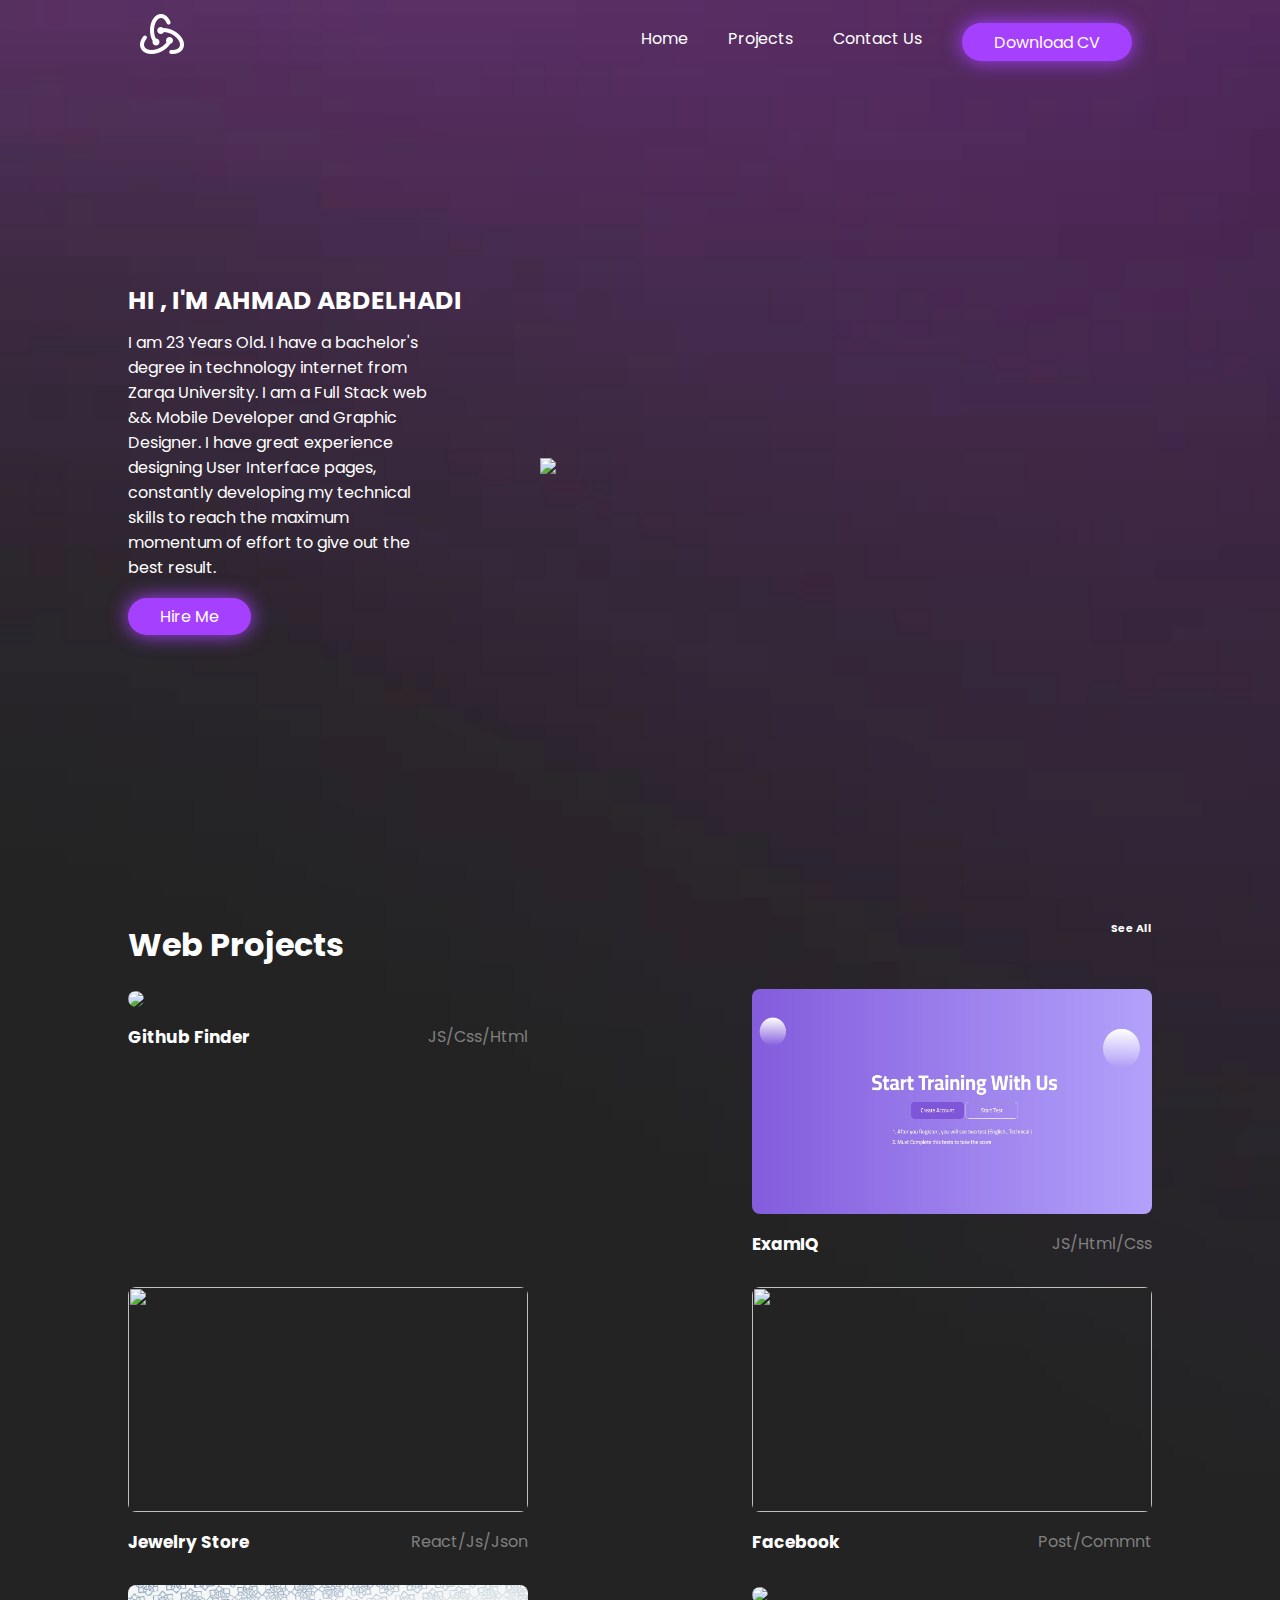
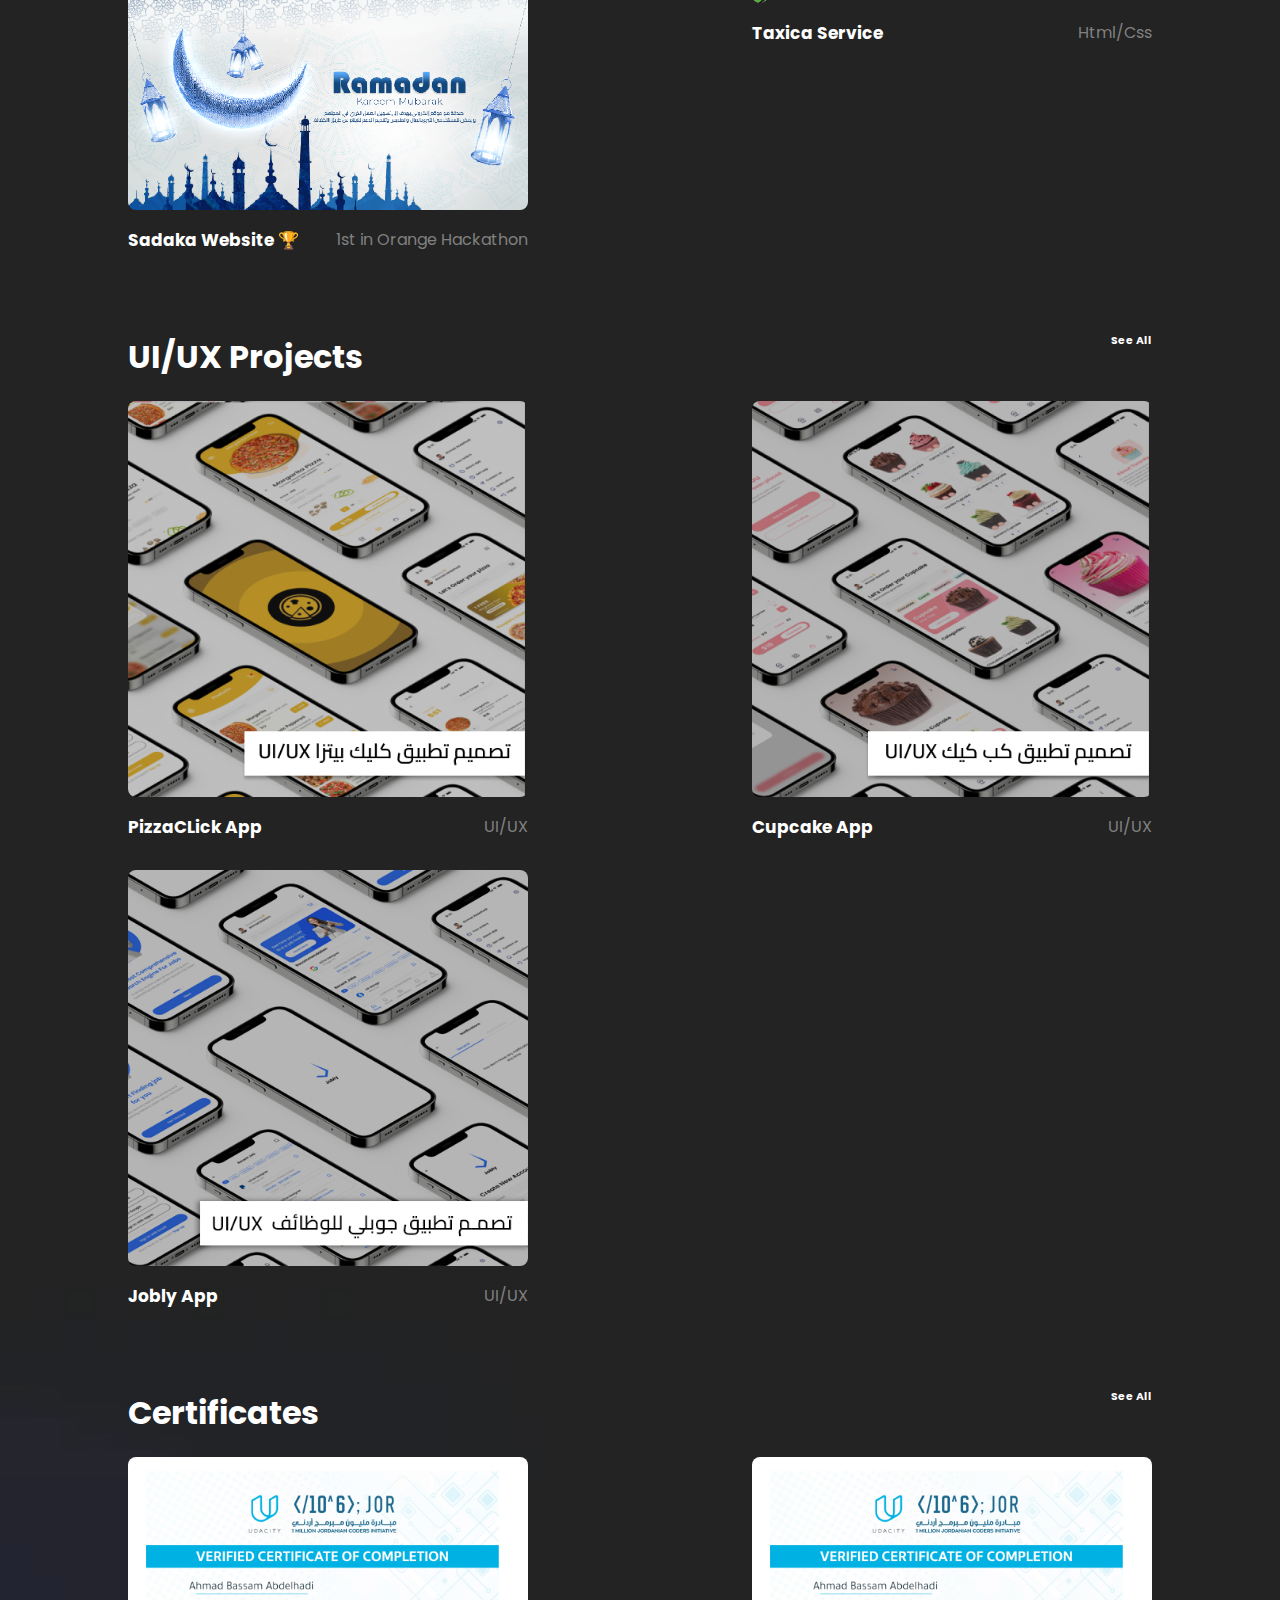
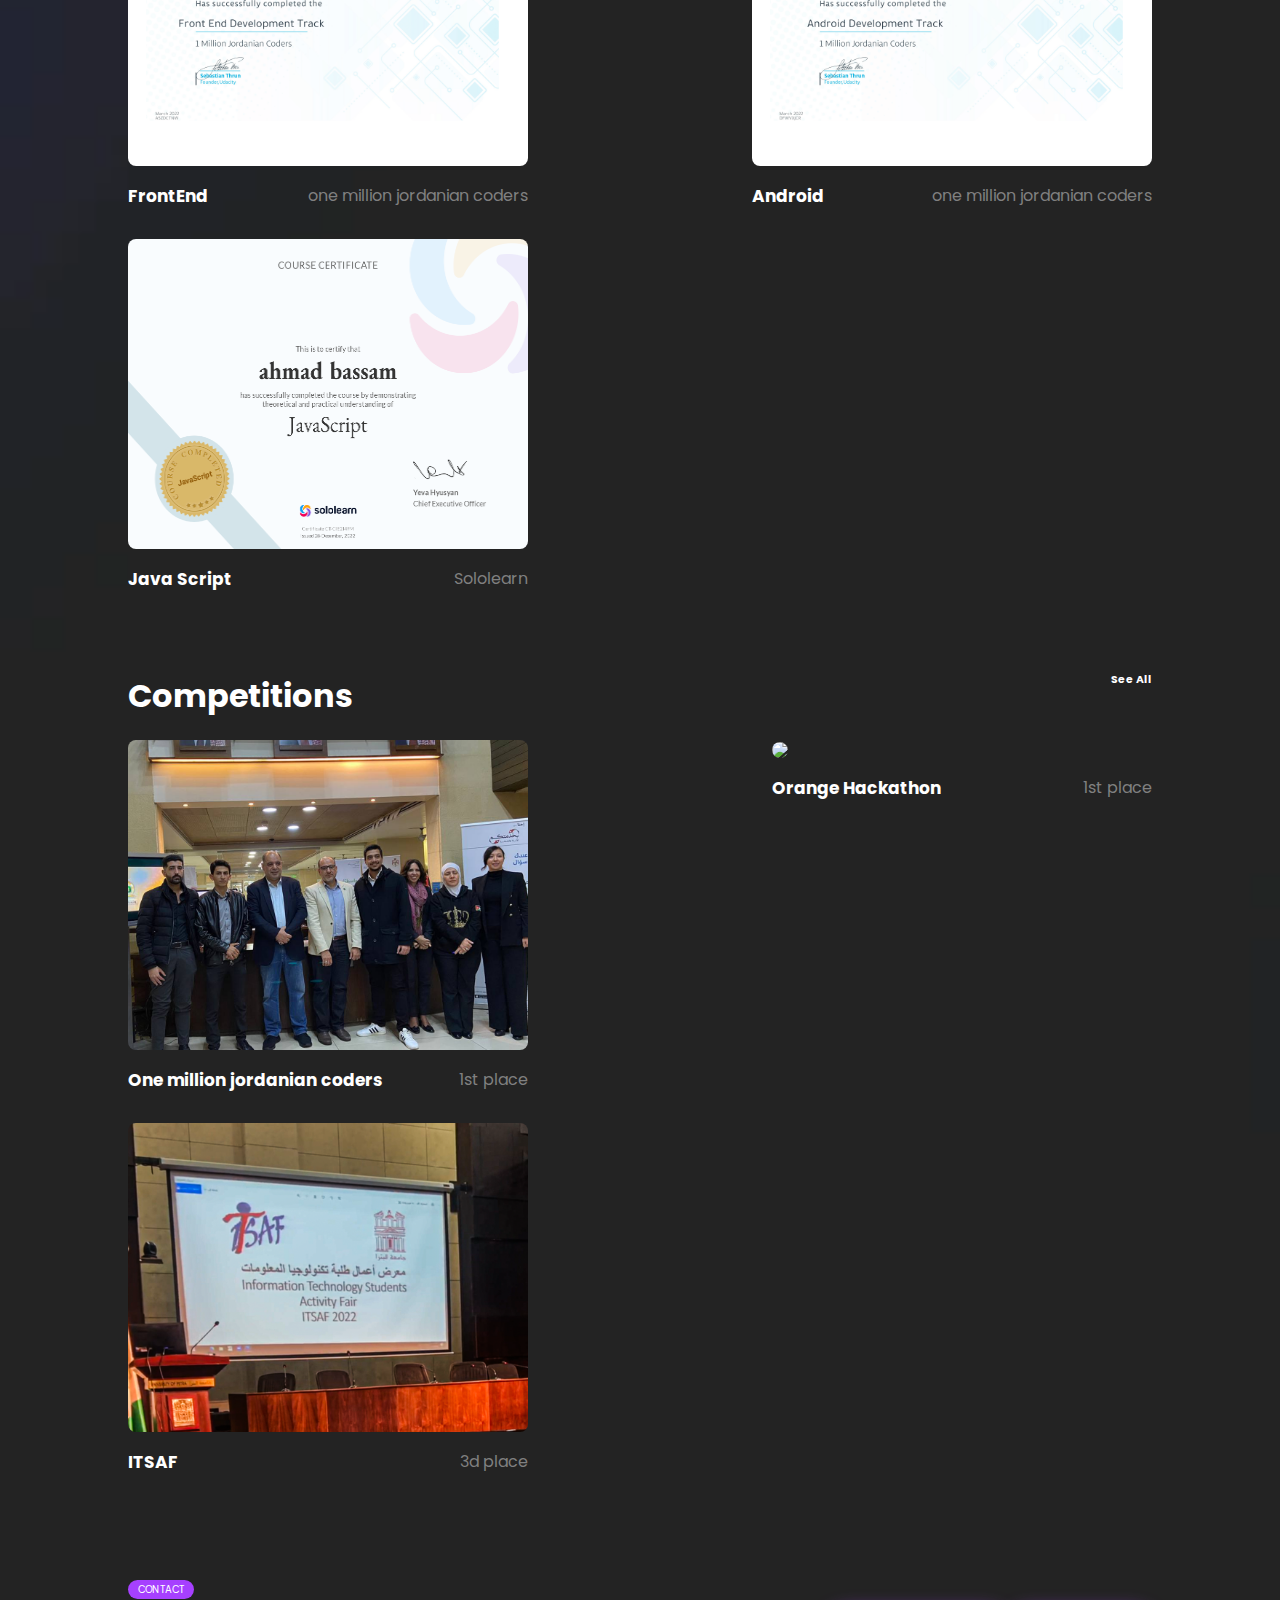
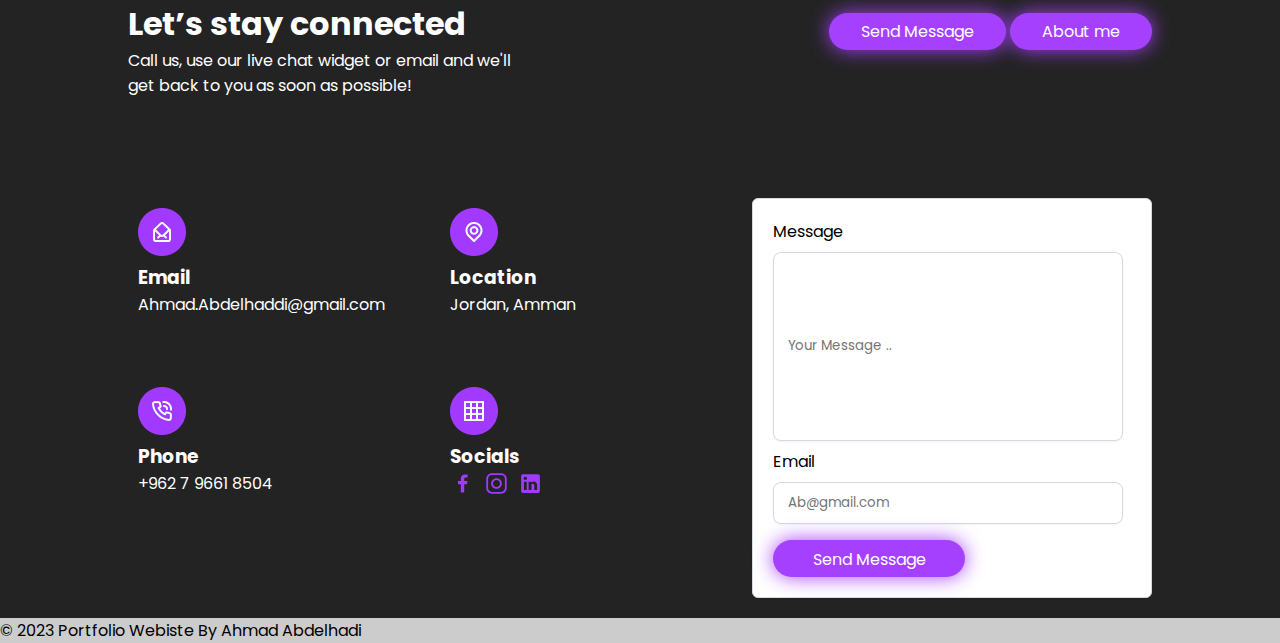
==== commit 29519dff: "Fixed some spelling and grammar in index.html" ====
--- a/index.html
+++ b/index.html
@@ -322,7 +322,7 @@
           <div class="icon-info">
             <img src="Location.png" alt="" />
             <h3>Location</h3>
-            <p>Jordn, Amman</p>
+            <p>Jordan, Amman</p>
           </div>
 
           <div class="icon-info">
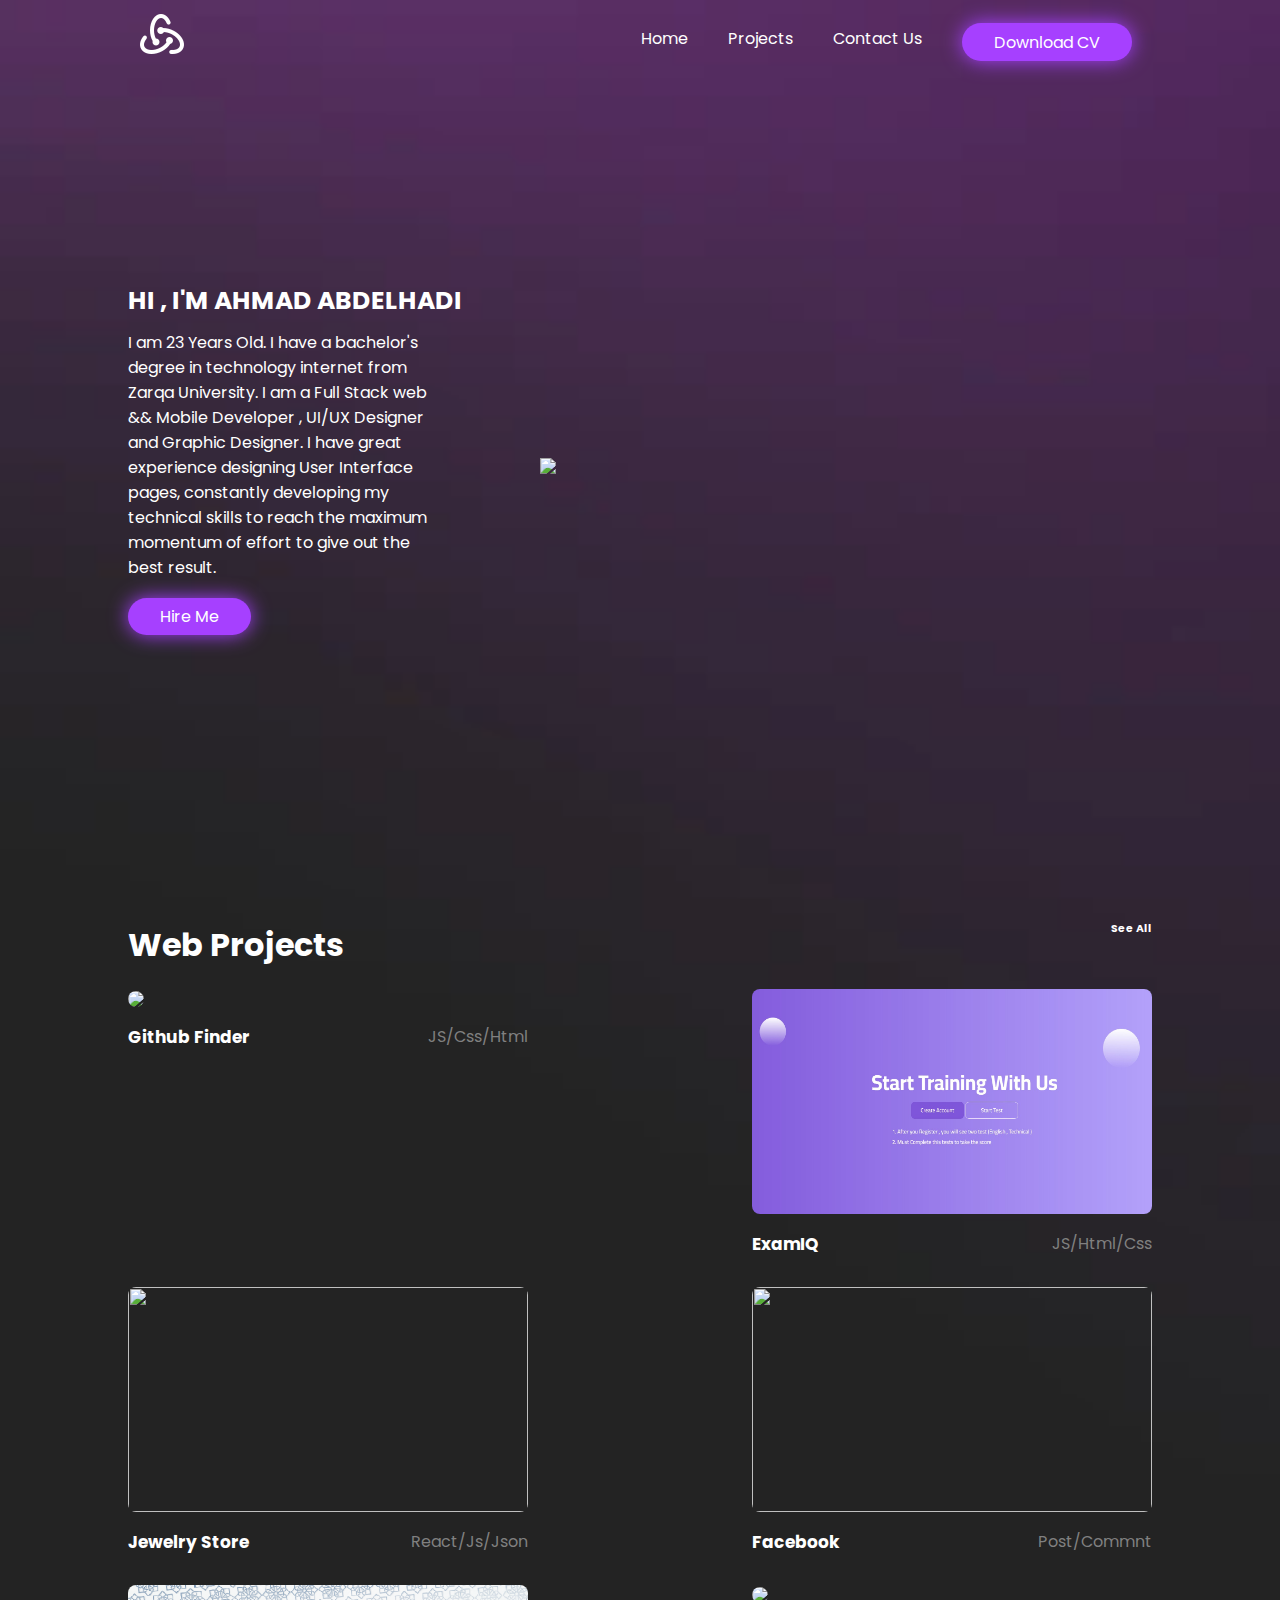
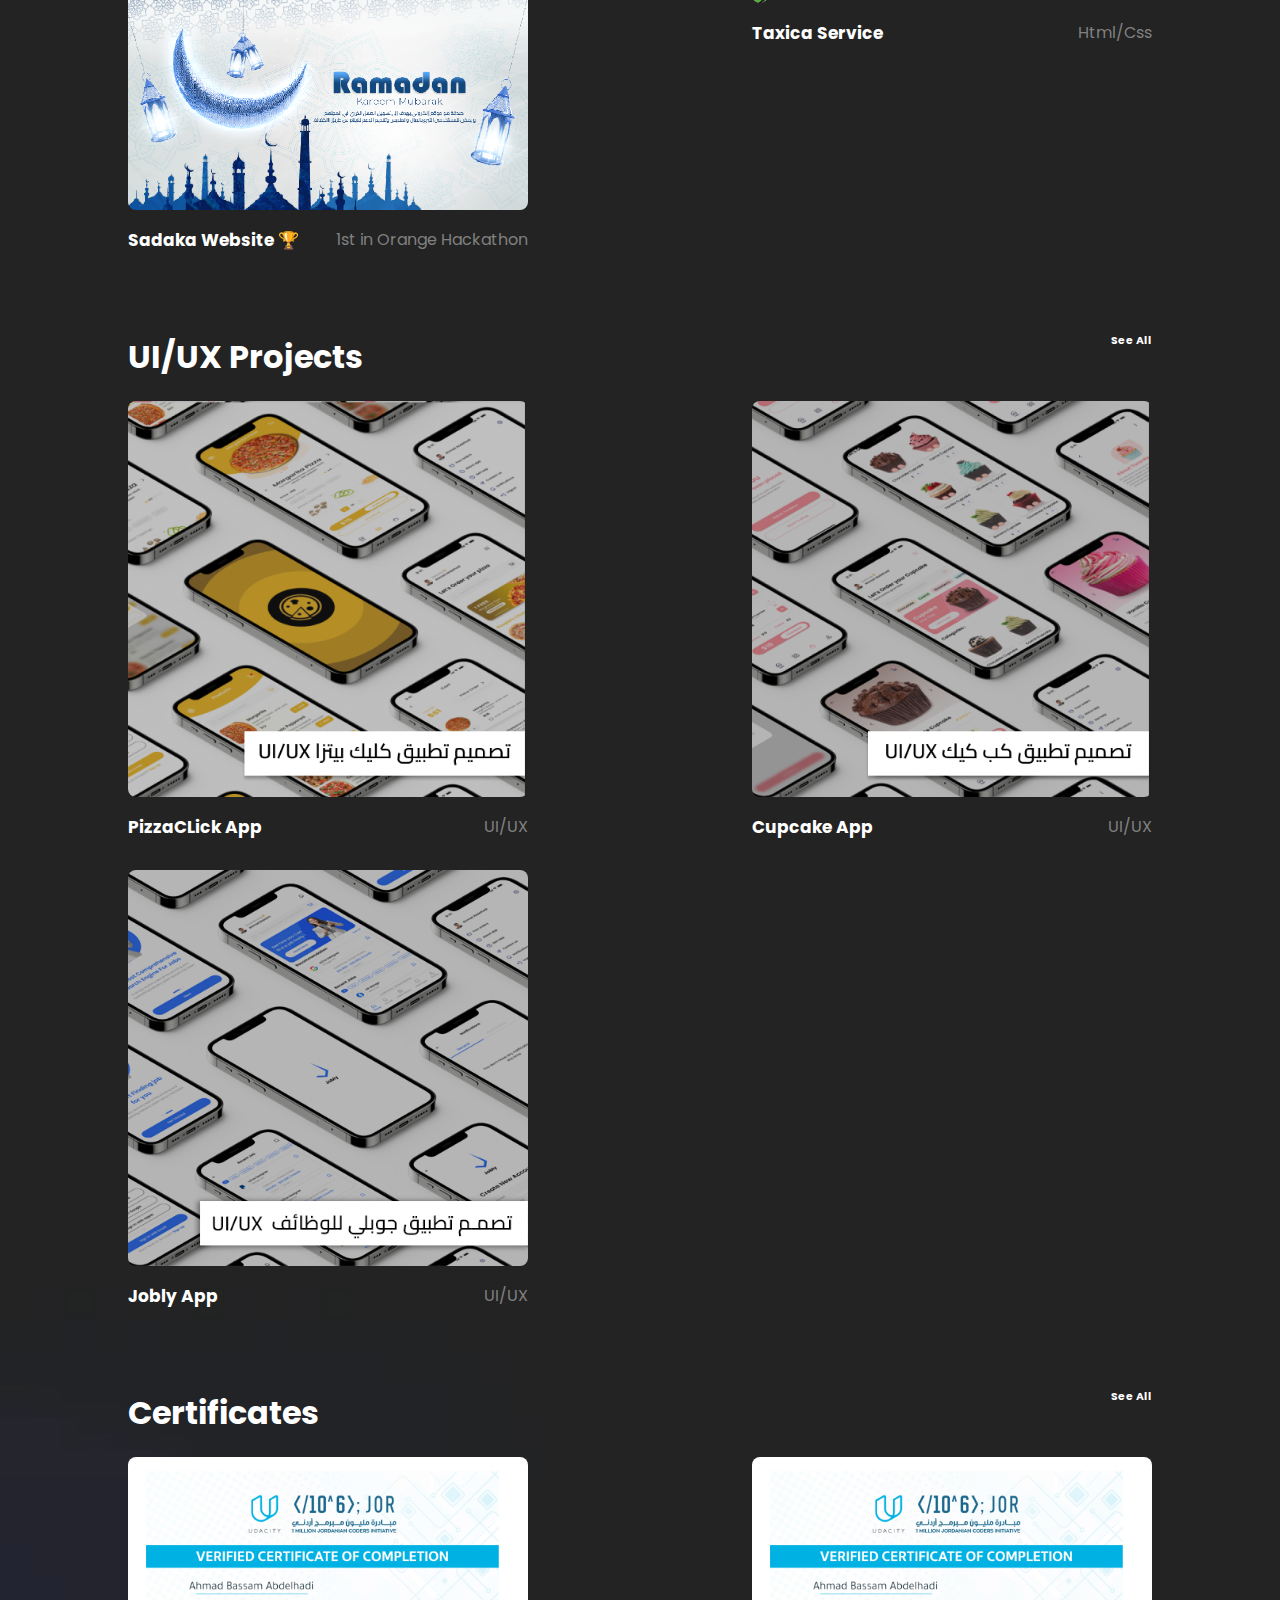
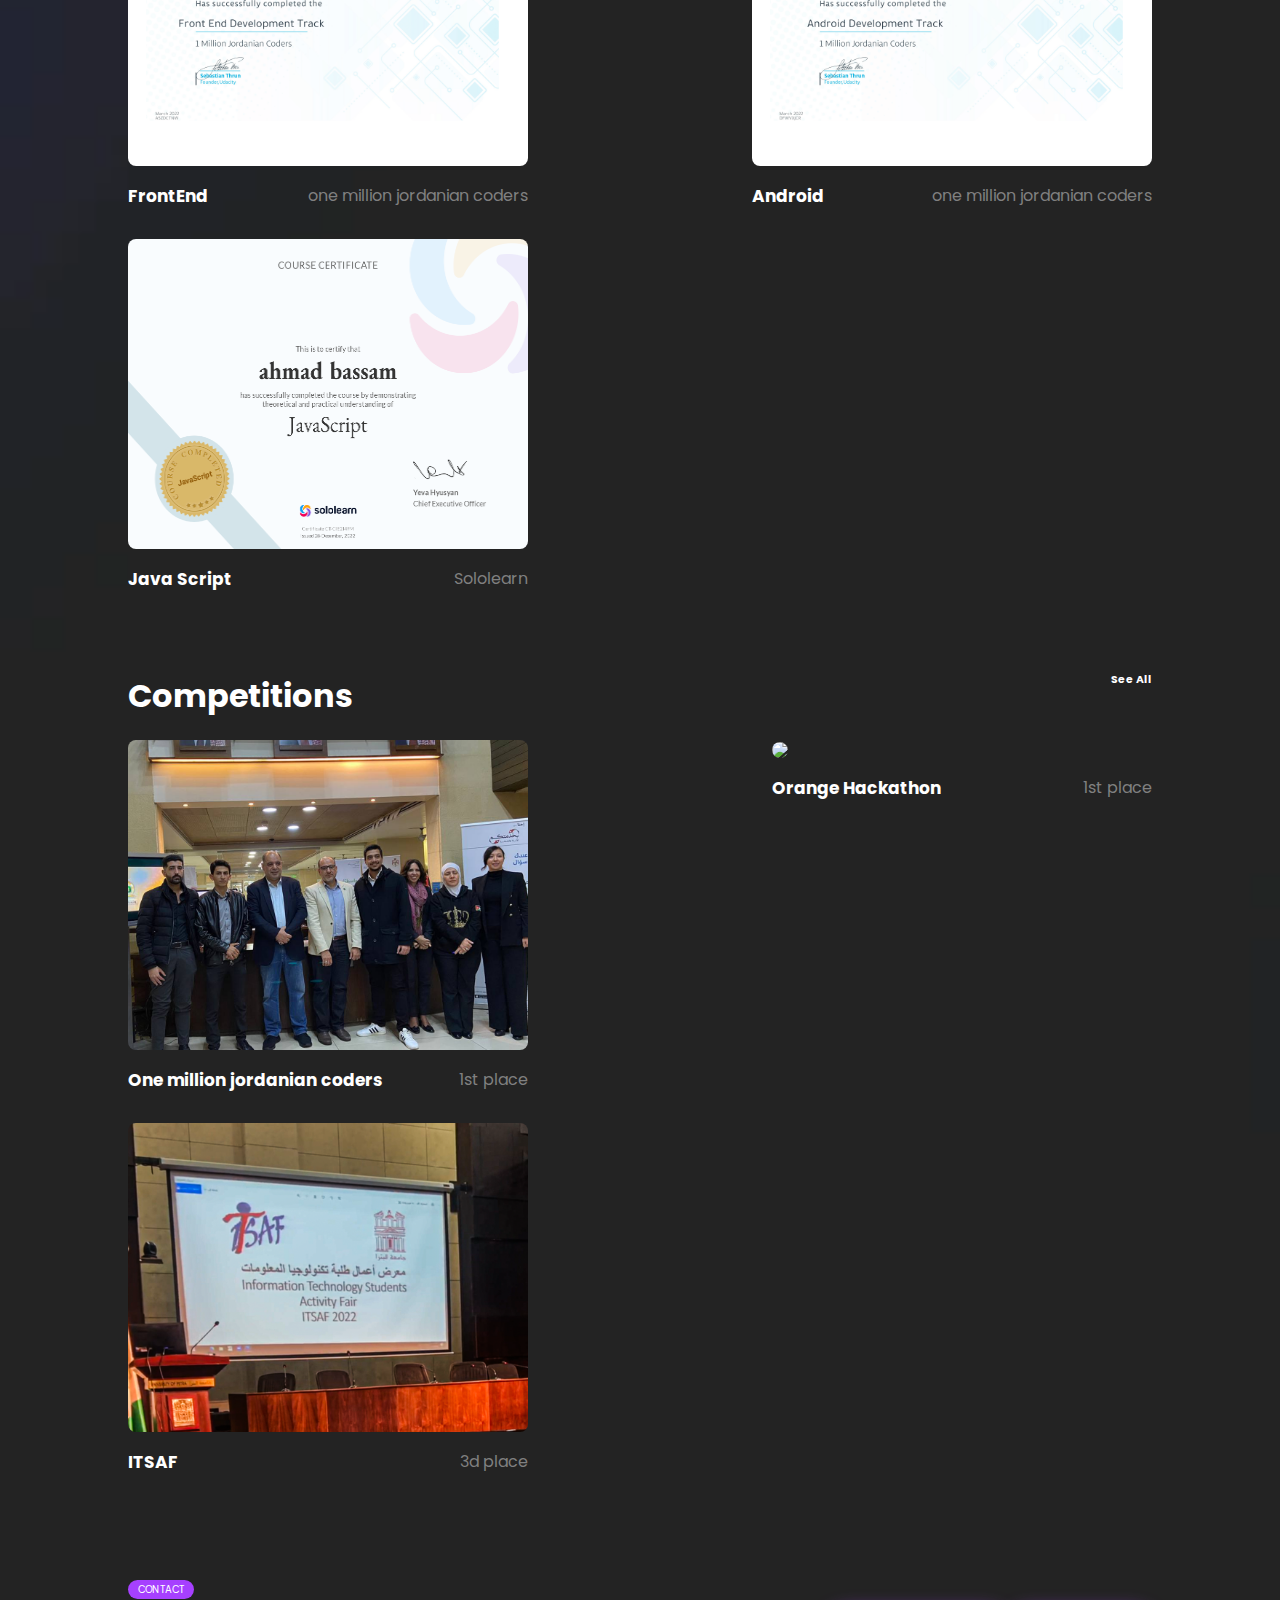
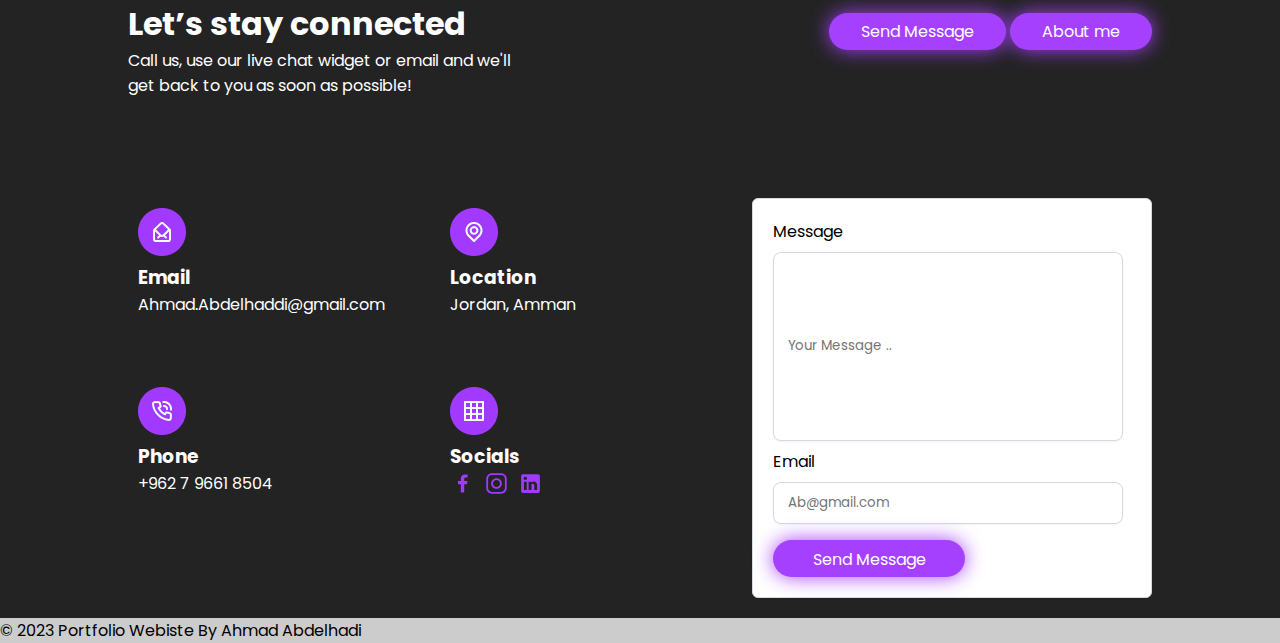
==== commit 62294d00: "edit title" ====
--- a/index.html
+++ b/index.html
@@ -60,10 +60,11 @@
           <h1>Hi , I'm Ahmad Abdelhadi</h1>
           <p>
             I am 23 Years Old. I have a bachelor's degree in technology internet
-            from Zarqa University. I am a Full Stack web && Mobile Developer and
-            Graphic Designer. I have great experience designing User Interface pages,
-            constantly developing my technical skills to reach the maximum momentum
-            of effort to give out the best result.
+            from Zarqa University. I am a Full Stack web && Mobile Developer ,
+            UI/UX Designer and Graphic Designer. I have great experience
+            designing User Interface pages, constantly developing my technical
+            skills to reach the maximum momentum of effort to give out the best
+            result.
           </p>
           <a href="https://iwtsp.com/962796618504"><button>Hire Me</button></a>
         </div>
@@ -211,7 +212,11 @@
             </div>
           </div>
           <div class="cardd">
-            <a target="_blank"><img src="pro_4.png" /></a>
+            <a
+              target="_blank"
+              href="https://www.figma.com/file/4NZSpRGvyPEJfE8lrIQymt/jobly-app?type=design&node-id=0-1&mode=design&t=ZcxDCUJyiBAnjXuB-0"
+              ><img src="pro_4.png"
+            /></a>
             <div class="info">
               <h5>Jobly App</h5>
               <p>UI/UX</p>
